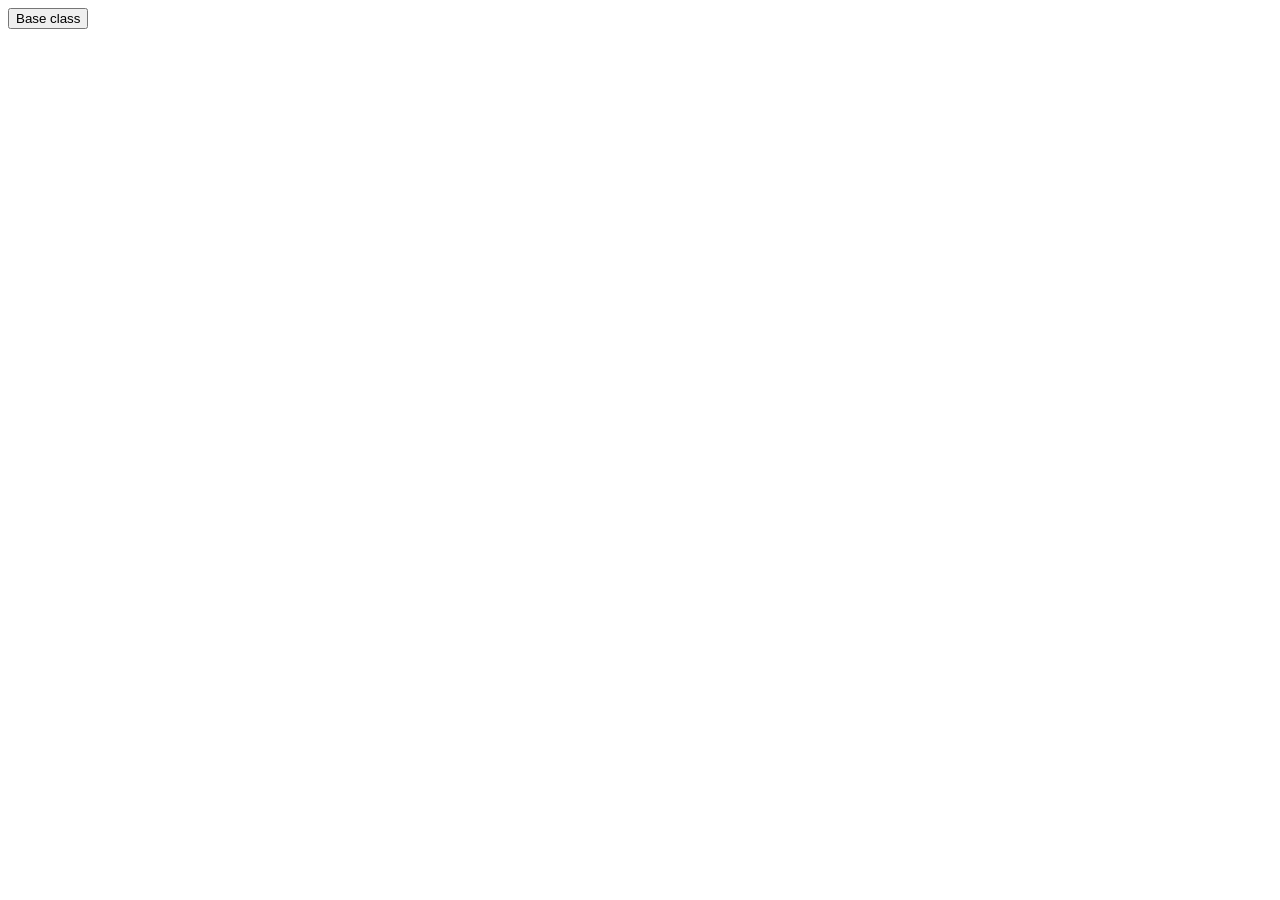
==== viola-devk-client/src/main/java/com/github/lofidewanto/viodevk/public/index.html @ ff72304f "Initial commit" ====
<!doctype html>
<html>

<head>
    <meta charset="UTF-8">
    <meta name="viewport" content="width=device-width, initial-scale=1.0,
		user-scalable=yes, minimum-scale=1.0, maximum-scale=5.0">
    <meta http-equiv="X-UA-Compatible" content="IE=edge">
    <meta http-equiv="content-type" content="text/html; charset=UTF-8">
    <meta charset="utf-8">
    <title>Demo GWT Webapp</title>

    <!--                                           -->
    <!-- This script loads your compiled module.   -->
    <!-- If you add any GWT meta tags, they must   -->
    <!-- be added before this line.                -->
    <!--                                           -->
    <script src="app.nocache.js" async=""></script>
    <script src="https://cdn.jsdelivr.net/npm/bootstrap@5.3.3/dist/js/bootstrap.bundle.min.js"
        integrity="sha384-YvpcrYf0tY3lHB60NNkmXc5s9fDVZLESaAA55NDzOxhy9GkcIdslK1eN7N6jIeHz"
        crossorigin="anonymous"></script>
</head>

<!--                                           -->
<!-- The body can have arbitrary html, or      -->
<!-- you can leave the body empty if you want  -->
<!-- to create a completely dynamic UI.        -->
<!--                                           -->

<body>
    <!-- OPTIONAL: include this if you want history support -->
    <iframe src="javascript:''" id="__gwt_historyFrame" tabIndex='-1'
        style="position: absolute; width: 0; height: 0; border: 0"></iframe>

    <!-- RECOMMENDED if your web app will not function without JavaScript enabled -->
    <noscript>
        <div
            style="width: 22em; position: absolute; left: 50%; margin-left: -11em; color: red; background-color: white; border: 1px solid red; padding: 4px; font-family: sans-serif">
            Your web browser must have JavaScript enabled in order for this
            application to display correctly.
        </div>
    </noscript>

    <button type="button" class="btn" id="helloButton">Base class</button>

</body>

</html>
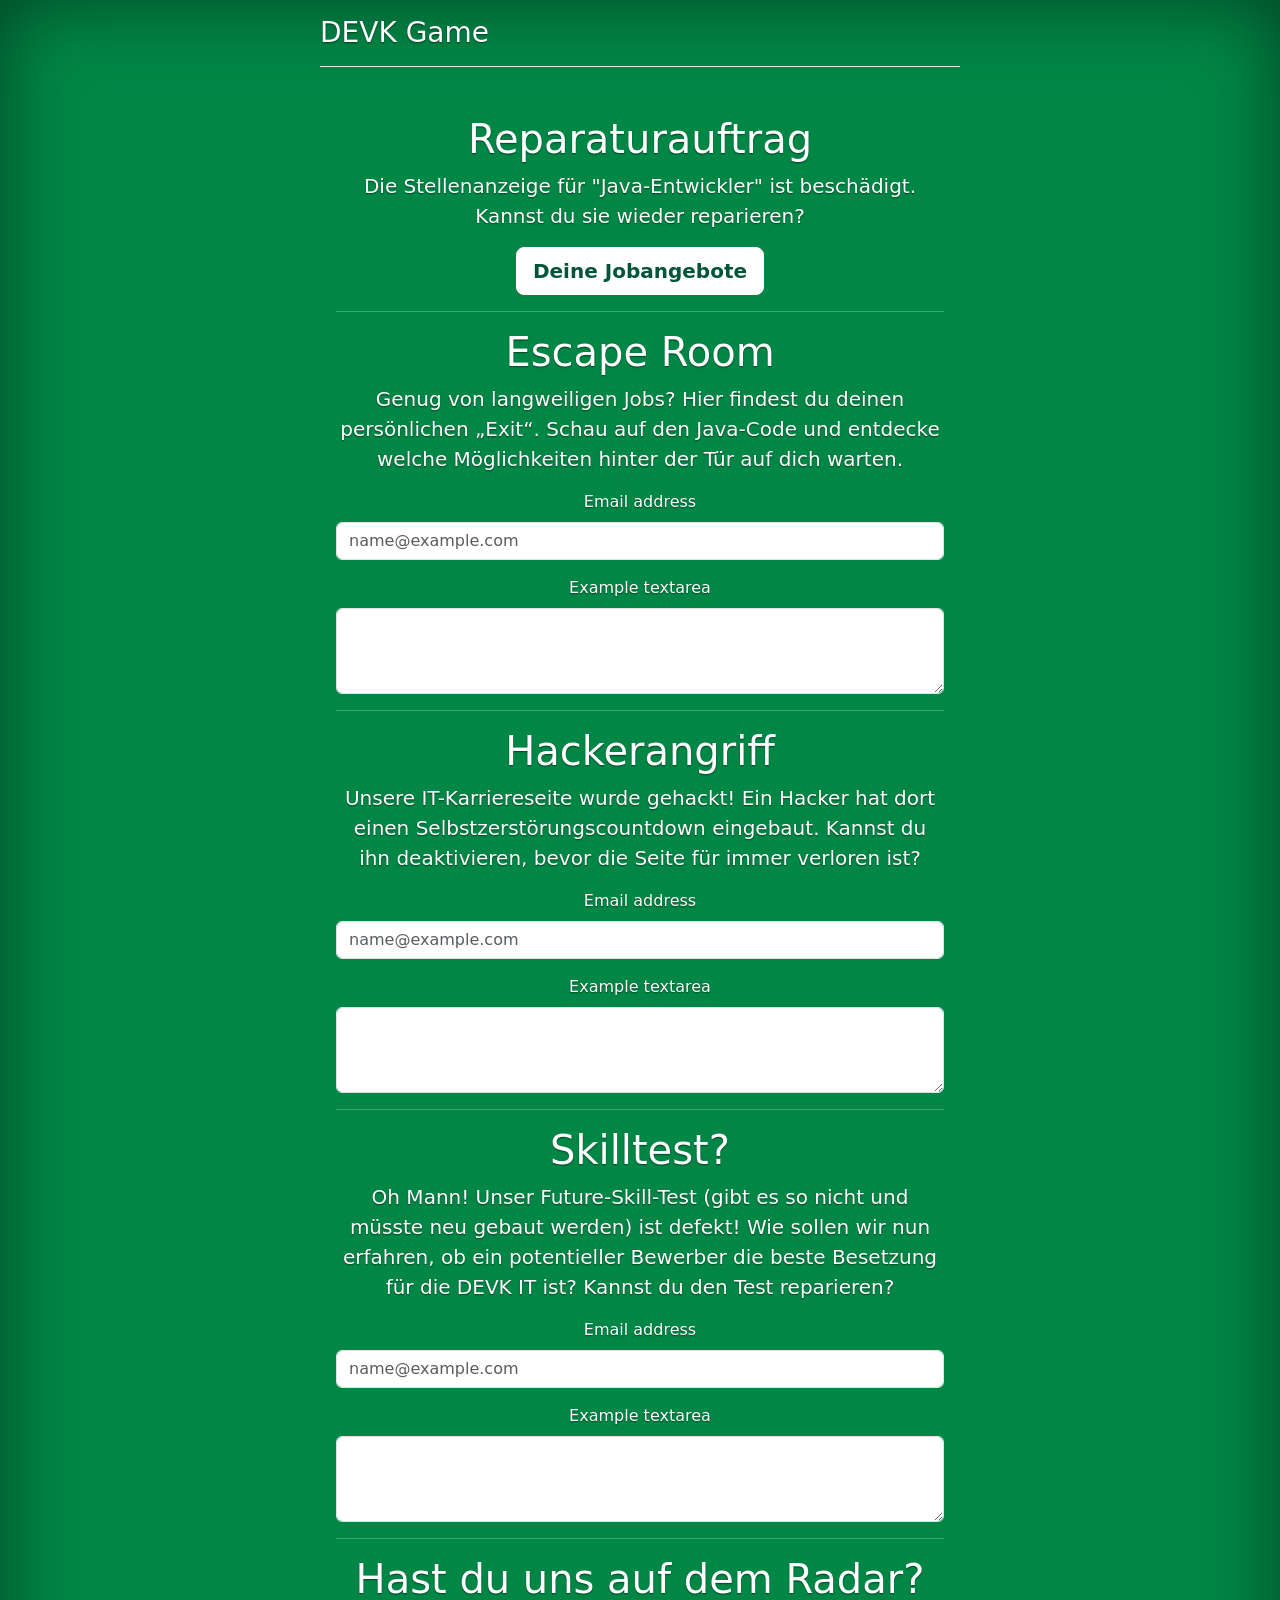
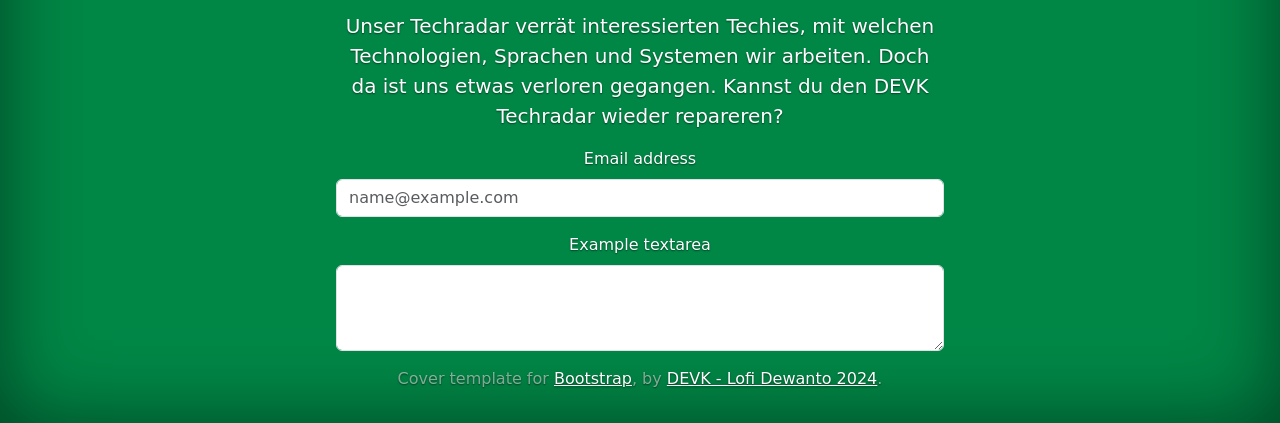
==== commit 461552b7: "update some stuffs" ====
--- a/viola-devk-client/src/main/java/com/github/lofidewanto/viodevk/public/index.html
+++ b/viola-devk-client/src/main/java/com/github/lofidewanto/viodevk/public/index.html
@@ -1,5 +1,5 @@
 <!doctype html>
-<html>
+<html lang="en" class="h-1000" data-bs-theme="auto">
 
 <head>
     <meta charset="UTF-8">
@@ -8,41 +8,189 @@
     <meta http-equiv="X-UA-Compatible" content="IE=edge">
     <meta http-equiv="content-type" content="text/html; charset=UTF-8">
     <meta charset="utf-8">
-    <title>Demo GWT Webapp</title>
 
-    <!--                                           -->
-    <!-- This script loads your compiled module.   -->
-    <!-- If you add any GWT meta tags, they must   -->
-    <!-- be added before this line.                -->
-    <!--                                           -->
+    <title>DEVK Game</title>
+
+    <link href="https://cdn.jsdelivr.net/npm/bootstrap@5.3.3/dist/css/bootstrap.min.css" rel="stylesheet"
+        integrity="sha384-QWTKZyjpPEjISv5WaRU9OFeRpok6YctnYmDr5pNlyT2bRjXh0JMhjY6hW+ALEwIH" crossorigin="anonymous">
+
+    <style>
+        .bd-placeholder-img {
+            font-size: 1.125rem;
+            text-anchor: middle;
+            -webkit-user-select: none;
+            -moz-user-select: none;
+            user-select: none;
+        }
+
+        @media (min-width: 768px) {
+            .bd-placeholder-img-lg {
+                font-size: 3.5rem;
+            }
+        }
+
+        .b-example-divider {
+            width: 100%;
+            height: 3rem;
+            background-color: rgba(0, 0, 0, .1);
+            border: solid rgba(0, 0, 0, .15);
+            border-width: 1px 0;
+            box-shadow: inset 0 .5em 1.5em rgba(0, 0, 0, .1), inset 0 .125em .5em rgba(0, 0, 0, .15);
+        }
+
+        .b-example-vr {
+            flex-shrink: 0;
+            width: 1.5rem;
+            height: 100vh;
+        }
+
+        .bi {
+            vertical-align: -.125em;
+            fill: currentColor;
+        }
+
+        .nav-scroller {
+            position: relative;
+            z-index: 2;
+            height: 2.75rem;
+            overflow-y: hidden;
+        }
+
+        .nav-scroller .nav {
+            display: flex;
+            flex-wrap: nowrap;
+            padding-bottom: 1rem;
+            margin-top: -1px;
+            overflow-x: auto;
+            text-align: center;
+            white-space: nowrap;
+            -webkit-overflow-scrolling: touch;
+        }
+
+        .bd-mode-toggle {
+            z-index: 1500;
+        }
+
+        .bd-mode-toggle .dropdown-menu .active .bi {
+            display: block !important;
+        }
+
+        .text-bg-dark {
+            color: #fff !important;
+            background-color: RGBA(0, 135, 70) !important;
+        }
+    </style>
+
+    <link href="cover.css" rel="stylesheet">
+</head>
+
+<body class="d-flex h-100 text-center text-bg-dark">
     <script src="app.nocache.js" async=""></script>
+
     <script src="https://cdn.jsdelivr.net/npm/bootstrap@5.3.3/dist/js/bootstrap.bundle.min.js"
         integrity="sha384-YvpcrYf0tY3lHB60NNkmXc5s9fDVZLESaAA55NDzOxhy9GkcIdslK1eN7N6jIeHz"
         crossorigin="anonymous"></script>
-</head>
 
-<!--                                           -->
-<!-- The body can have arbitrary html, or      -->
-<!-- you can leave the body empty if you want  -->
-<!-- to create a completely dynamic UI.        -->
-<!--                                           -->
+    <!-- Start Container Bootstrap -->
+    <div class="cover-container d-flex w-100 h-100 p-3 mx-auto flex-column">
+        <!-- Header -->
+        <header class="d-flex align-items-center pb-3 mb-5 border-bottom">
+            <div>
+                <h3 class="float-md-start mb-0">DEVK Game</h3>
+            </div>
+        </header>
 
-<body>
-    <!-- OPTIONAL: include this if you want history support -->
-    <iframe src="javascript:''" id="__gwt_historyFrame" tabIndex='-1'
-        style="position: absolute; width: 0; height: 0; border: 0"></iframe>
+        <main class="px-3">
+            <h1>Reparaturauftrag</h1>
+            <p class="lead">Die Stellenanzeige für "Java-Entwickler" ist beschädigt. Kannst du sie wieder reparieren?
+            </p>
+            <p class="lead">
+                <button type="button" class="btn btn-lg btn-light fw-bold border-white bg-white" id="helloButton">
+                    Deine Jobangebote</button>
+            </p>
 
-    <!-- RECOMMENDED if your web app will not function without JavaScript enabled -->
-    <noscript>
-        <div
-            style="width: 22em; position: absolute; left: 50%; margin-left: -11em; color: red; background-color: white; border: 1px solid red; padding: 4px; font-family: sans-serif">
-            Your web browser must have JavaScript enabled in order for this
-            application to display correctly.
-        </div>
-    </noscript>
+            <hr class="featurette-divider">
 
-    <button type="button" class="btn" id="helloButton">Base class</button>
+            <h1>Escape Room</h1>
+            <p class="lead">Genug von langweiligen Jobs? Hier findest du deinen persönlichen „Exit“.
+                Schau auf den Java-Code und entdecke welche Möglichkeiten hinter der Tür auf dich warten.</p>
+            <p class="lead">
+            <div class="mb-3">
+                <label for="exampleFormControlInput1" class="form-label">Email address</label>
+                <input type="email" class="form-control" id="exampleFormControlInput1" placeholder="name@example.com">
+            </div>
+            </p>
+            <p class="lead">
+            <div class="mb-3">
+                <label for="exampleFormControlTextarea1" class="form-label">Example textarea</label>
+                <textarea class="form-control" id="exampleFormControlTextarea1" rows="3"></textarea>
+            </div>
+            </p>
 
+            <hr class="featurette-divider">
+
+            <h1>Hackerangriff</h1>
+            <p class="lead">Unsere IT-Karriereseite wurde gehackt! Ein Hacker hat dort einen Selbstzerstörungscountdown
+                eingebaut.
+                Kannst du ihn deaktivieren, bevor die Seite für immer verloren ist?</p>
+            <p class="lead">
+            <div class="mb-3">
+                <label for="exampleFormControlInput1" class="form-label">Email address</label>
+                <input type="email" class="form-control" id="exampleFormControlInput1" placeholder="name@example.com">
+            </div>
+            </p>
+            <p class="lead">
+            <div class="mb-3">
+                <label for="exampleFormControlTextarea1" class="form-label">Example textarea</label>
+                <textarea class="form-control" id="exampleFormControlTextarea1" rows="3"></textarea>
+            </div>
+            </p>
+
+            <hr class="featurette-divider">
+
+            <h1>Skilltest?</h1>
+            <p class="lead">Oh Mann! Unser Future-Skill-Test (gibt es so nicht und müsste neu gebaut werden) ist defekt!
+                Wie sollen wir nun erfahren, ob ein potentieller Bewerber die beste Besetzung für die DEVK IT ist?
+                Kannst du den Test reparieren?</p>
+            <p class="lead">
+            <div class="mb-3">
+                <label for="exampleFormControlInput1" class="form-label">Email address</label>
+                <input type="email" class="form-control" id="exampleFormControlInput1" placeholder="name@example.com">
+            </div>
+            </p>
+            <p class="lead">
+            <div class="mb-3">
+                <label for="exampleFormControlTextarea1" class="form-label">Example textarea</label>
+                <textarea class="form-control" id="exampleFormControlTextarea1" rows="3"></textarea>
+            </div>
+            </p>
+
+            <hr class="featurette-divider">
+
+            <h1>Hast du uns auf dem Radar?</h1>
+            <p class="lead">Unser Techradar verrät interessierten Techies, mit welchen Technologien, Sprachen und
+                Systemen wir arbeiten. Doch da ist uns etwas verloren gegangen.
+                Kannst du den DEVK Techradar wieder repareren?</p>
+            <p class="lead">
+            <div class="mb-3">
+                <label for="exampleFormControlInput1" class="form-label">Email address</label>
+                <input type="email" class="form-control" id="exampleFormControlInput1" placeholder="name@example.com">
+            </div>
+            </p>
+            <p class="lead">
+            <div class="mb-3">
+                <label for="exampleFormControlTextarea1" class="form-label">Example textarea</label>
+                <textarea class="form-control" id="exampleFormControlTextarea1" rows="3"></textarea>
+            </div>
+            </p>
+        </main>
+
+        <!-- Footer -->
+        <footer class="mt-auto text-white-50">
+            <p>Cover template for <a href="https://getbootstrap.com/" class="text-white">Bootstrap</a>, by <a
+                    href="https://twitter.com/mdo" class="text-white">DEVK - Lofi Dewanto 2024</a>.</p>
+        </footer>
+    </div>
 </body>
 
 </html>
--- a/viola-devk-client/src/main/java/com/github/lofidewanto/viodevk/public/cover.css
+++ b/viola-devk-client/src/main/java/com/github/lofidewanto/viodevk/public/cover.css
@@ -0,0 +1,52 @@
+/*
+ * Globals
+ */
+
+/* Custom default button */
+.btn-light,
+.btn-light:hover,
+.btn-light:focus {
+  color: rgb(0, 84, 55);
+  text-shadow: none;
+  /* Prevent inheritance from `body` */
+}
+
+/*
+ * Base structure
+ */
+
+body {
+  text-shadow: 0 .05rem .1rem rgba(0, 0, 0, .5);
+  box-shadow: inset 0 0 5rem rgba(0, 0, 0, .5);
+}
+
+.cover-container {
+  max-width: 42em;
+}
+
+/*
+ * Header
+ */
+
+.nav-masthead .nav-link {
+  color: rgba(255, 255, 255, .5);
+  border-bottom: .25rem solid transparent;
+}
+
+.nav-masthead .nav-link:hover,
+.nav-masthead .nav-link:focus {
+  border-bottom-color: rgba(255, 255, 255, .25);
+}
+
+.nav-masthead .nav-link+.nav-link {
+  margin-left: 1rem;
+}
+
+.nav-masthead .active {
+  color: #fff;
+  border-bottom-color: #fff;
+}
+
+.devk-color {
+  color: rgb(0, 135, 70);
+}
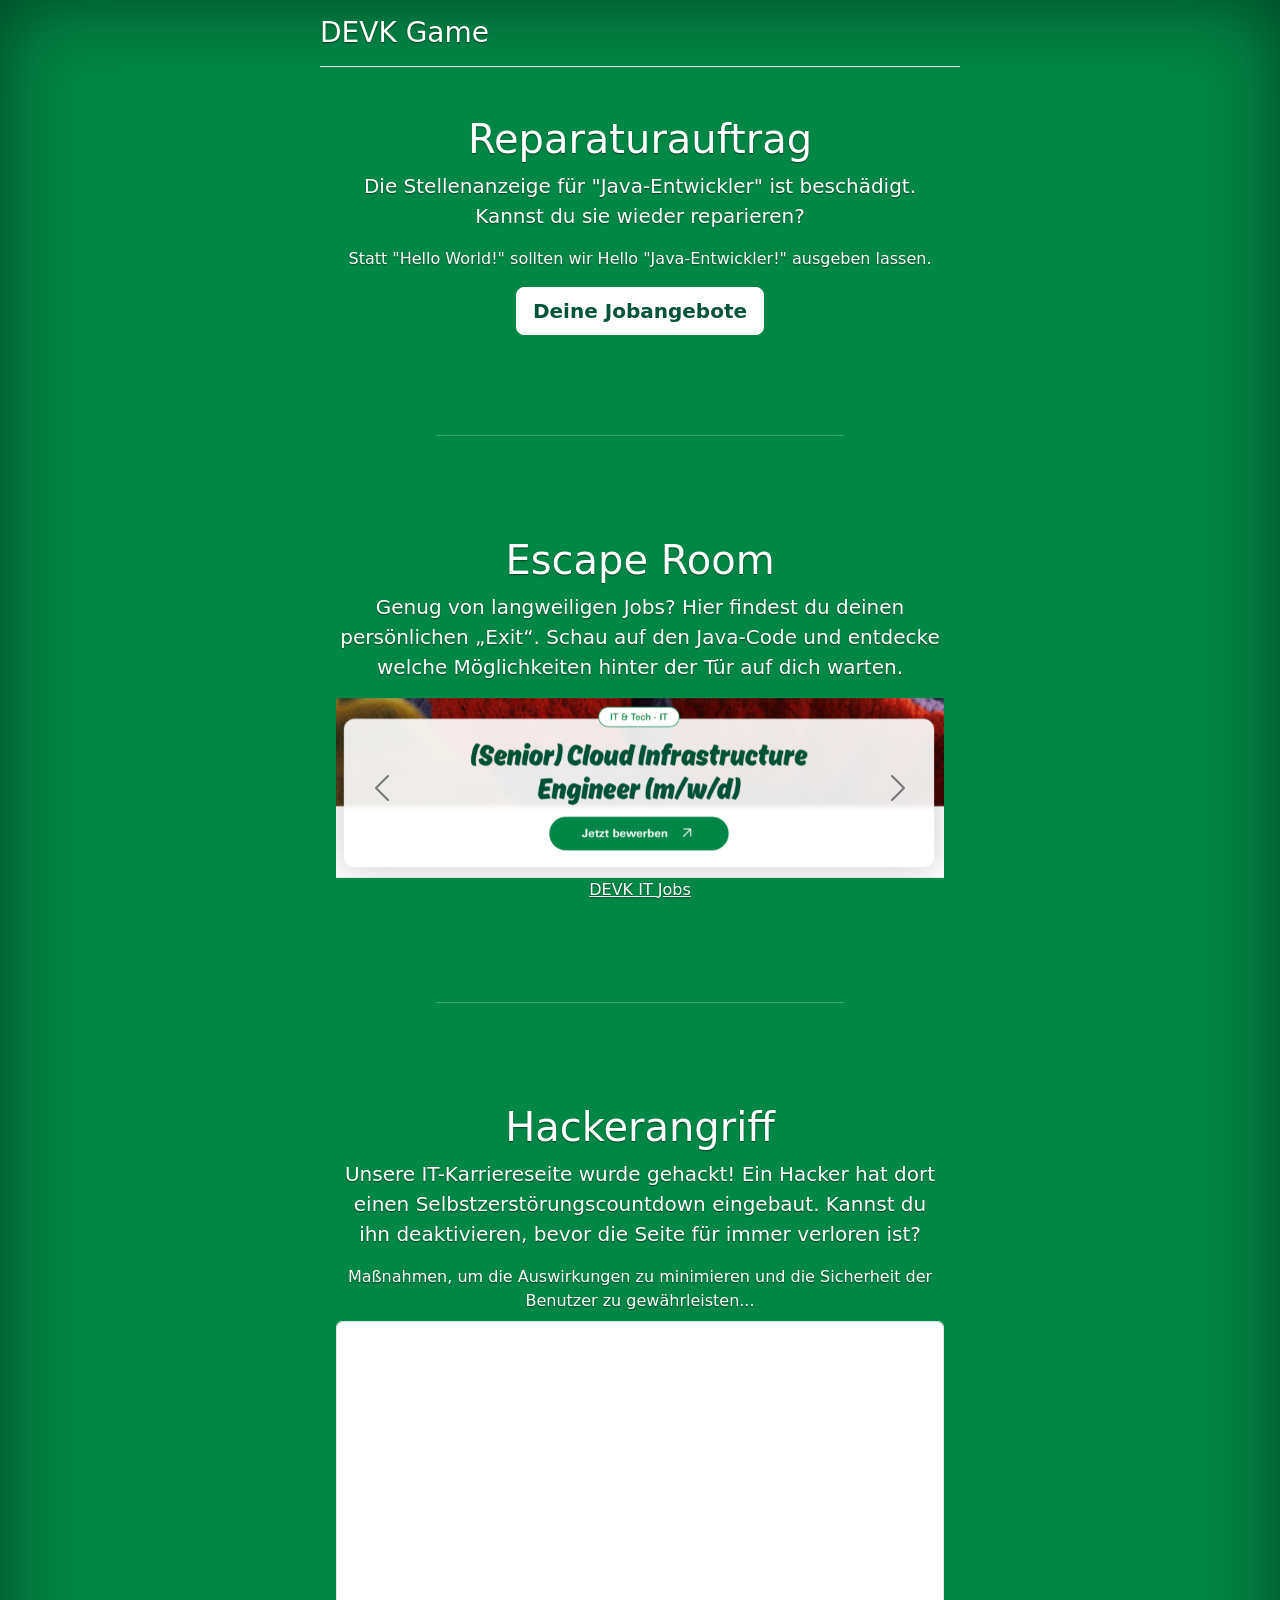
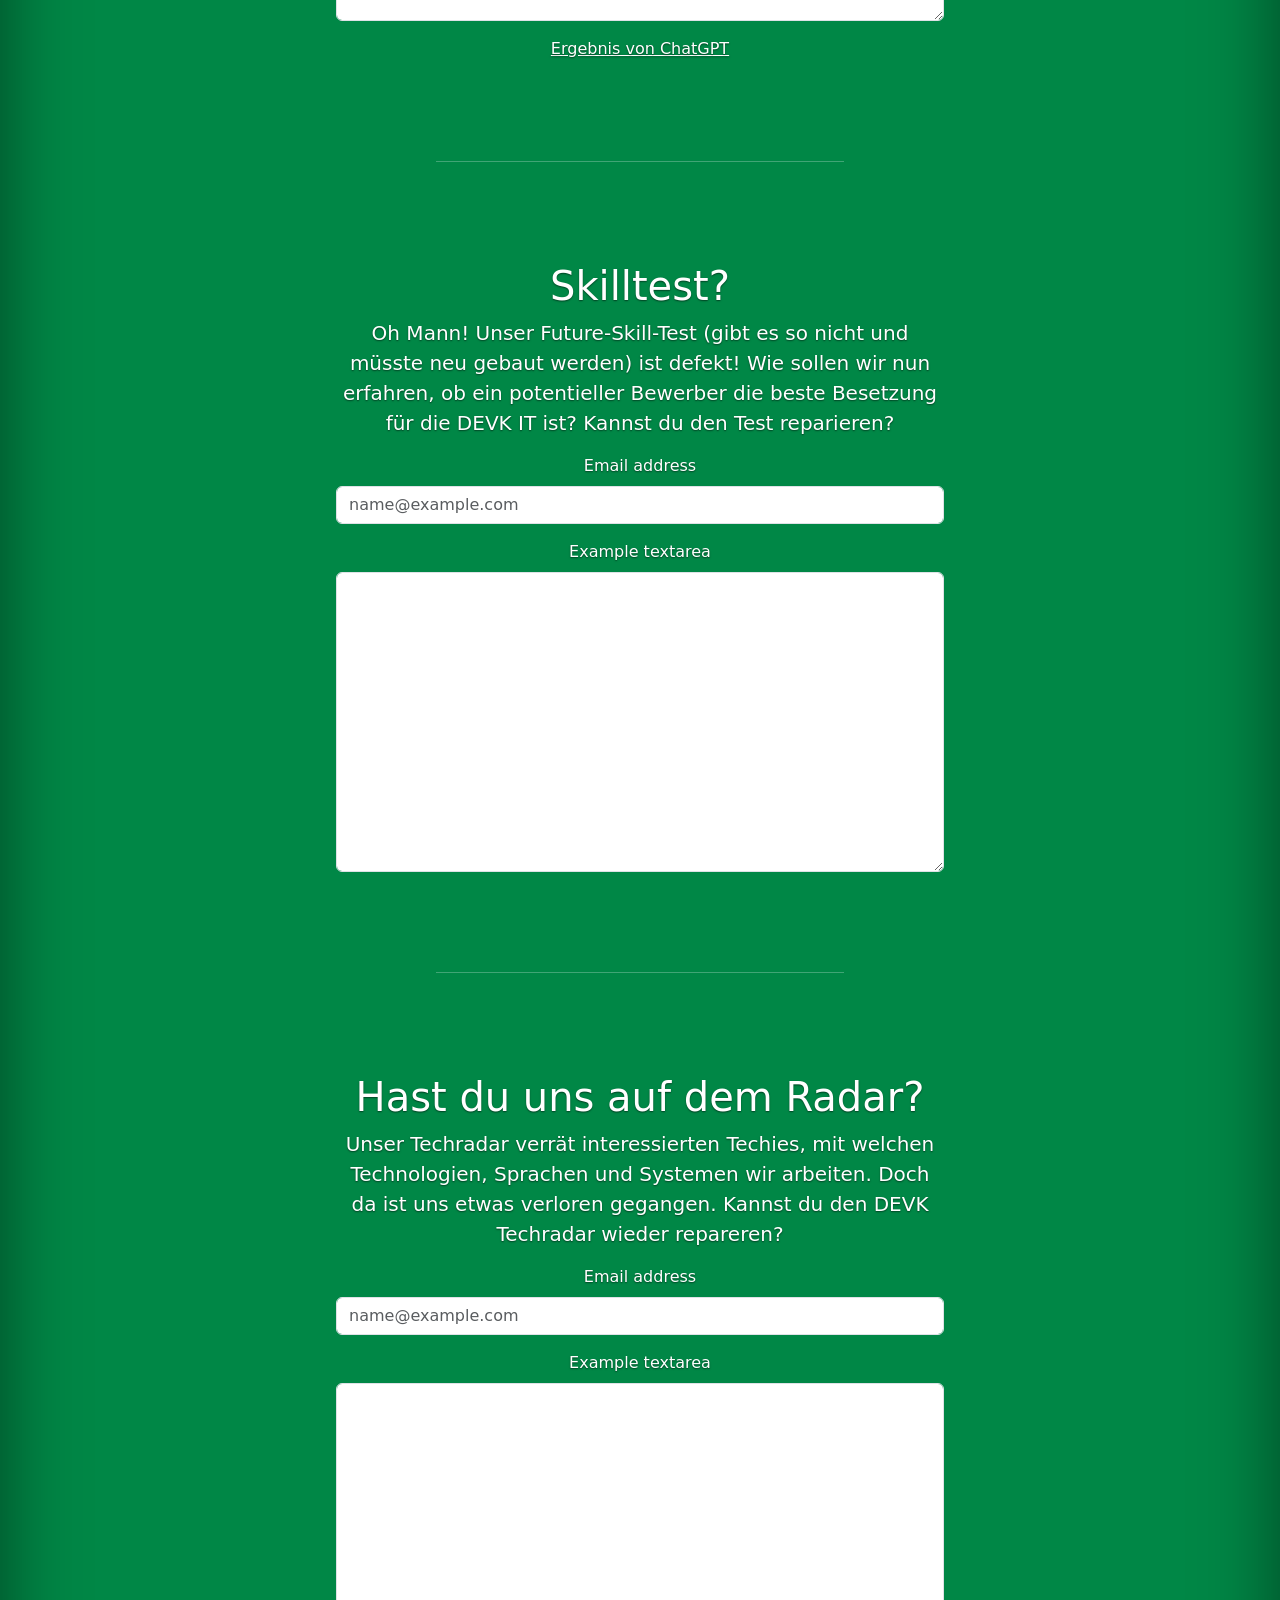
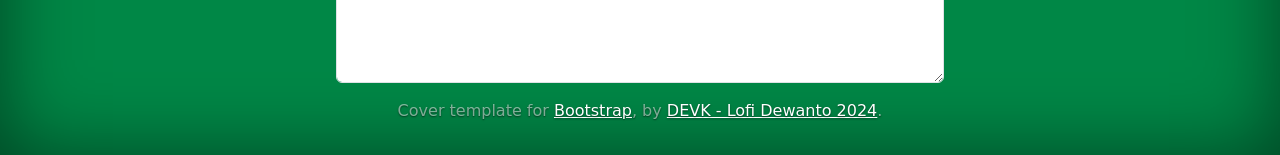
==== commit cf079e8e: "update apps" ====
--- a/viola-devk-client/src/main/java/com/github/lofidewanto/viodevk/public/index.html
+++ b/viola-devk-client/src/main/java/com/github/lofidewanto/viodevk/public/index.html
@@ -1,18 +1,18 @@
 <!doctype html>
-<html lang="en" class="h-1000" data-bs-theme="auto">
+<html class="h-1000" data-bs-theme="auto" lang="en">
 
 <head>
     <meta charset="UTF-8">
-    <meta name="viewport" content="width=device-width, initial-scale=1.0,
-		user-scalable=yes, minimum-scale=1.0, maximum-scale=5.0">
-    <meta http-equiv="X-UA-Compatible" content="IE=edge">
-    <meta http-equiv="content-type" content="text/html; charset=UTF-8">
+    <meta content="width=device-width, initial-scale=1.0,
+		user-scalable=yes, minimum-scale=1.0, maximum-scale=5.0" name="viewport">
+    <meta content="IE=edge" http-equiv="X-UA-Compatible">
+    <meta content="text/html; charset=UTF-8" http-equiv="content-type">
     <meta charset="utf-8">
 
     <title>DEVK Game</title>
 
-    <link href="https://cdn.jsdelivr.net/npm/bootstrap@5.3.3/dist/css/bootstrap.min.css" rel="stylesheet"
-        integrity="sha384-QWTKZyjpPEjISv5WaRU9OFeRpok6YctnYmDr5pNlyT2bRjXh0JMhjY6hW+ALEwIH" crossorigin="anonymous">
+    <link crossorigin="anonymous" href="https://cdn.jsdelivr.net/npm/bootstrap@5.3.3/dist/css/bootstrap.min.css"
+        integrity="sha384-QWTKZyjpPEjISv5WaRU9OFeRpok6YctnYmDr5pNlyT2bRjXh0JMhjY6hW+ALEwIH" rel="stylesheet">
 
     <style>
         .bd-placeholder-img {
@@ -79,17 +79,28 @@
             color: #fff !important;
             background-color: RGBA(0, 135, 70) !important;
         }
+
+        hr {
+            margin: 100px;
+            color: inherit;
+            border: 0;
+            border-top: var(--bs-border-width) solid;
+            opacity: .25;
+        }
+
+        textarea.form-control {
+            height: 300px;
+        }
     </style>
 
     <link href="cover.css" rel="stylesheet">
 </head>
 
 <body class="d-flex h-100 text-center text-bg-dark">
-    <script src="app.nocache.js" async=""></script>
-
-    <script src="https://cdn.jsdelivr.net/npm/bootstrap@5.3.3/dist/js/bootstrap.bundle.min.js"
-        integrity="sha384-YvpcrYf0tY3lHB60NNkmXc5s9fDVZLESaAA55NDzOxhy9GkcIdslK1eN7N6jIeHz"
-        crossorigin="anonymous"></script>
+    <script async="" src="app.nocache.js"></script>
+
+    <script crossorigin="anonymous" integrity="sha384-YvpcrYf0tY3lHB60NNkmXc5s9fDVZLESaAA55NDzOxhy9GkcIdslK1eN7N6jIeHz"
+        src="https://cdn.jsdelivr.net/npm/bootstrap@5.3.3/dist/js/bootstrap.bundle.min.js"></script>
 
     <!-- Start Container Bootstrap -->
     <div class="cover-container d-flex w-100 h-100 p-3 mx-auto flex-column">
@@ -104,9 +115,11 @@
             <h1>Reparaturauftrag</h1>
             <p class="lead">Die Stellenanzeige für "Java-Entwickler" ist beschädigt. Kannst du sie wieder reparieren?
             </p>
-            <p class="lead">
-                <button type="button" class="btn btn-lg btn-light fw-bold border-white bg-white" id="helloButton">
-                    Deine Jobangebote</button>
+            <p>Statt "Hello World!" sollten wir Hello "Java-Entwickler!" ausgeben lassen.</p>
+            <p class="lead">
+                <button class="btn btn-lg btn-light fw-bold border-white bg-white" id="helloButton" type="button">
+                    Deine Jobangebote
+                </button>
             </p>
 
             <hr class="featurette-divider">
@@ -115,16 +128,42 @@
             <p class="lead">Genug von langweiligen Jobs? Hier findest du deinen persönlichen „Exit“.
                 Schau auf den Java-Code und entdecke welche Möglichkeiten hinter der Tür auf dich warten.</p>
             <p class="lead">
-            <div class="mb-3">
-                <label for="exampleFormControlInput1" class="form-label">Email address</label>
-                <input type="email" class="form-control" id="exampleFormControlInput1" placeholder="name@example.com">
-            </div>
-            </p>
-            <p class="lead">
-            <div class="mb-3">
-                <label for="exampleFormControlTextarea1" class="form-label">Example textarea</label>
-                <textarea class="form-control" id="exampleFormControlTextarea1" rows="3"></textarea>
-            </div>
+            <div class="carousel slide" data-bs-theme="dark" id="carouselExample">
+                <div class="carousel-inner">
+                    <div class="carousel-item active">
+                        <img alt="Stelle DEVK" class="d-block w-100" src="stelle1-devk.png">
+                    </div>
+                    <div class="carousel-item">
+                        <img alt="Stelle DEVK" class="d-block w-100" src="stelle2-devk.png">
+                    </div>
+                    <div class="carousel-item">
+                        <img alt="Stelle DEVK" class="d-block w-100" src="stelle3-devk.png">
+                    </div>
+                    <div class="carousel-item">
+                        <img alt="Stelle DEVK" class="d-block w-100" src="stelle4-devk.png">
+                    </div>
+                    <div class="carousel-item">
+                        <img alt="Stelle DEVK" class="d-block w-100" src="stelle5-devk.png">
+                    </div>
+                    <div class="carousel-item">
+                        <img alt="Stelle DEVK" class="d-block w-100" src="stelle6-devk.png">
+                    </div>
+                    <div class="carousel-item">
+                        <img alt="Stelle DEVK" class="d-block w-100" src="stelle7-devk.png">
+                    </div>
+                </div>
+                <button class="carousel-control-prev" data-bs-slide="prev" data-bs-target="#carouselExample"
+                    type="button">
+                    <span aria-hidden="true" class="carousel-control-prev-icon"></span>
+                    <span class="visually-hidden">Previous</span>
+                </button>
+                <button class="carousel-control-next" data-bs-slide="next" data-bs-target="#carouselExample"
+                    type="button">
+                    <span aria-hidden="true" class="carousel-control-next-icon"></span>
+                    <span class="visually-hidden">Next</span>
+                </button>
+            </div>
+            <p><a class="text-white" href="https://bit.ly/devk-it" target="_blank">DEVK IT Jobs</a></p>
             </p>
 
             <hr class="featurette-divider">
@@ -135,15 +174,11 @@
                 Kannst du ihn deaktivieren, bevor die Seite für immer verloren ist?</p>
             <p class="lead">
             <div class="mb-3">
-                <label for="exampleFormControlInput1" class="form-label">Email address</label>
-                <input type="email" class="form-control" id="exampleFormControlInput1" placeholder="name@example.com">
-            </div>
-            </p>
-            <p class="lead">
-            <div class="mb-3">
-                <label for="exampleFormControlTextarea1" class="form-label">Example textarea</label>
-                <textarea class="form-control" id="exampleFormControlTextarea1" rows="3"></textarea>
-            </div>
+                <label class="form-label" for="stepsTextArea">Maßnahmen, um die Auswirkungen zu minimieren
+                    und die Sicherheit der Benutzer zu gewährleisten...</label>
+                <textarea class="form-control" id="stepsTextArea" rows="3"></textarea>
+            </div>
+            <p><a class="text-white" href="https://bit.ly/devk-it-game-sec" target="_blank">Ergebnis von ChatGPT</a></p>
             </p>
 
             <hr class="featurette-divider">
@@ -154,13 +189,13 @@
                 Kannst du den Test reparieren?</p>
             <p class="lead">
             <div class="mb-3">
-                <label for="exampleFormControlInput1" class="form-label">Email address</label>
-                <input type="email" class="form-control" id="exampleFormControlInput1" placeholder="name@example.com">
-            </div>
-            </p>
-            <p class="lead">
-            <div class="mb-3">
-                <label for="exampleFormControlTextarea1" class="form-label">Example textarea</label>
+                <label class="form-label" for="exampleFormControlInput1">Email address</label>
+                <input class="form-control" id="exampleFormControlInput1" placeholder="name@example.com" type="email">
+            </div>
+            </p>
+            <p class="lead">
+            <div class="mb-3">
+                <label class="form-label" for="exampleFormControlTextarea1">Example textarea</label>
                 <textarea class="form-control" id="exampleFormControlTextarea1" rows="3"></textarea>
             </div>
             </p>
@@ -173,13 +208,13 @@
                 Kannst du den DEVK Techradar wieder repareren?</p>
             <p class="lead">
             <div class="mb-3">
-                <label for="exampleFormControlInput1" class="form-label">Email address</label>
-                <input type="email" class="form-control" id="exampleFormControlInput1" placeholder="name@example.com">
-            </div>
-            </p>
-            <p class="lead">
-            <div class="mb-3">
-                <label for="exampleFormControlTextarea1" class="form-label">Example textarea</label>
+                <label class="form-label" for="exampleFormControlInput1">Email address</label>
+                <input class="form-control" id="exampleFormControlInput1" placeholder="name@example.com" type="email">
+            </div>
+            </p>
+            <p class="lead">
+            <div class="mb-3">
+                <label class="form-label" for="exampleFormControlTextarea1">Example textarea</label>
                 <textarea class="form-control" id="exampleFormControlTextarea1" rows="3"></textarea>
             </div>
             </p>
@@ -187,8 +222,8 @@
 
         <!-- Footer -->
         <footer class="mt-auto text-white-50">
-            <p>Cover template for <a href="https://getbootstrap.com/" class="text-white">Bootstrap</a>, by <a
-                    href="https://twitter.com/mdo" class="text-white">DEVK - Lofi Dewanto 2024</a>.</p>
+            <p>Cover template for <a class="text-white" href="https://getbootstrap.com/">Bootstrap</a>, by <a
+                    class="text-white" href="https://twitter.com/mdo">DEVK - Lofi Dewanto 2024</a>.</p>
         </footer>
     </div>
 </body>
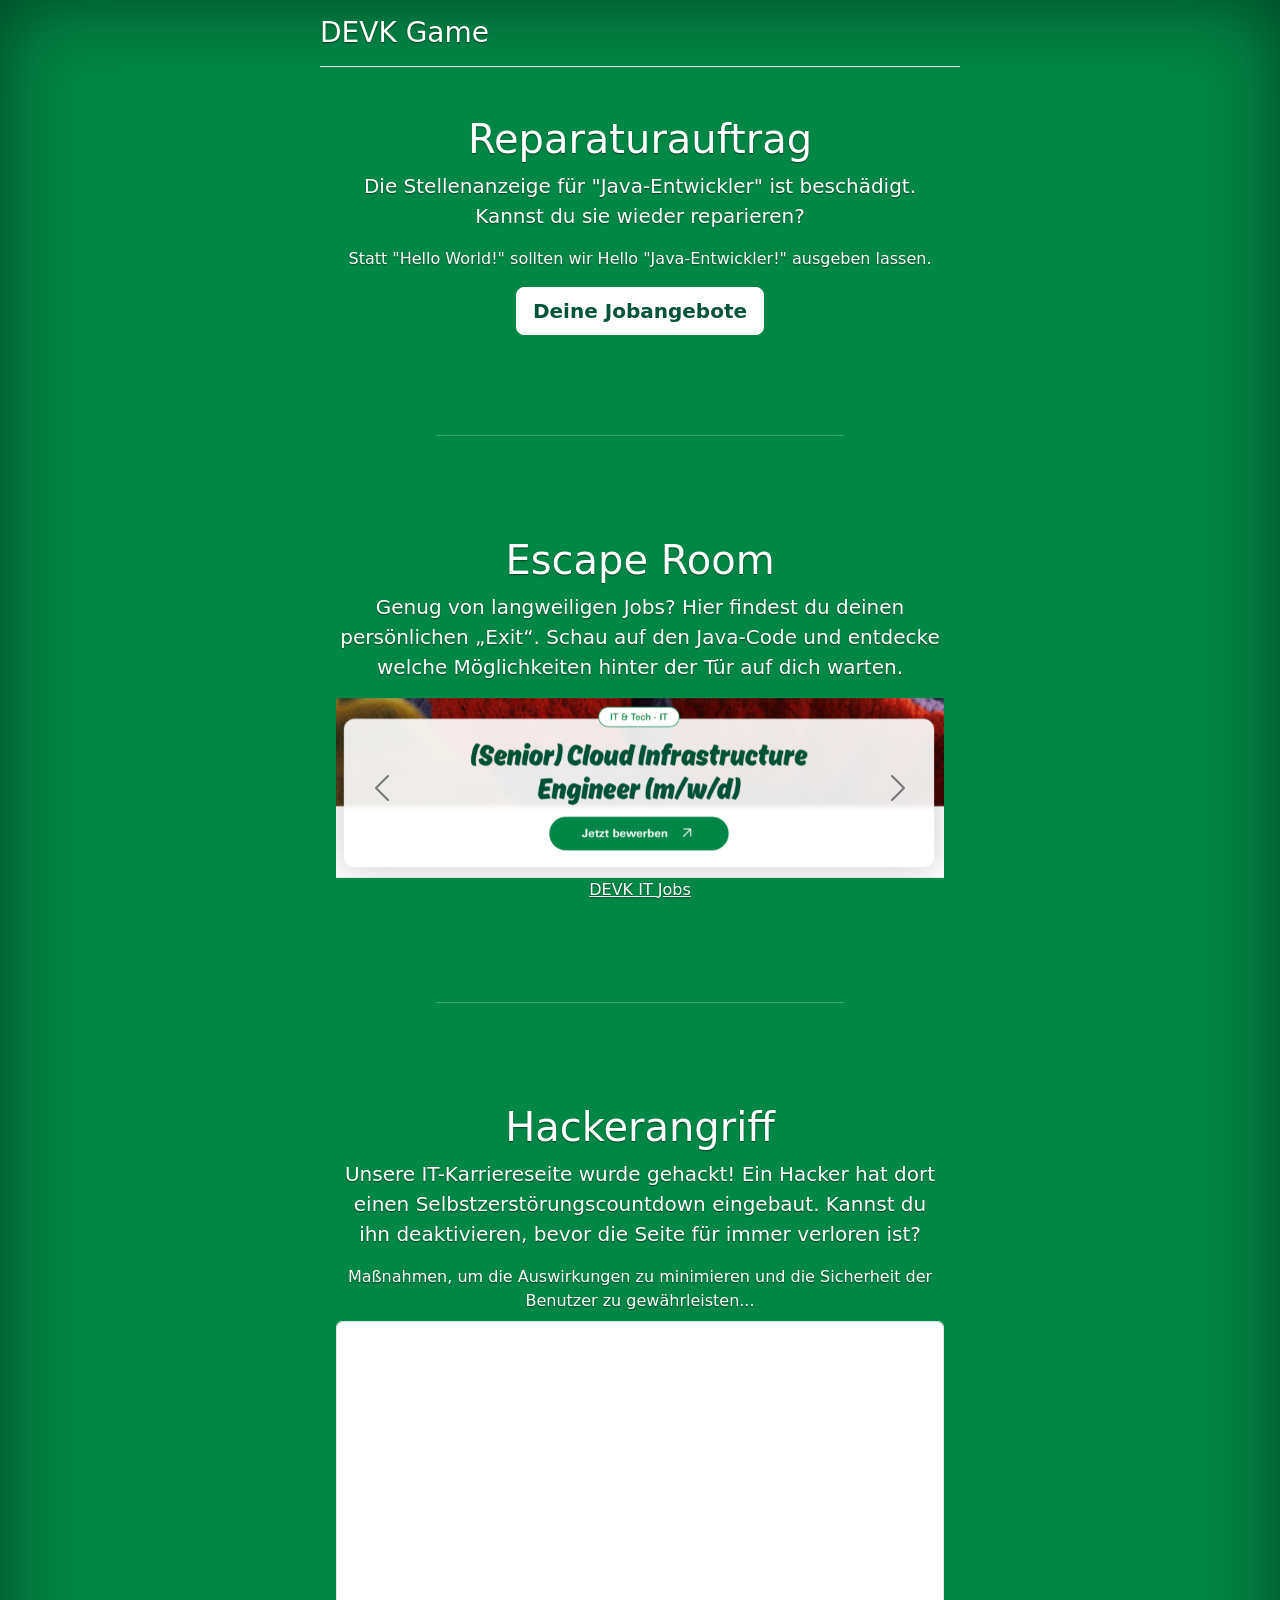
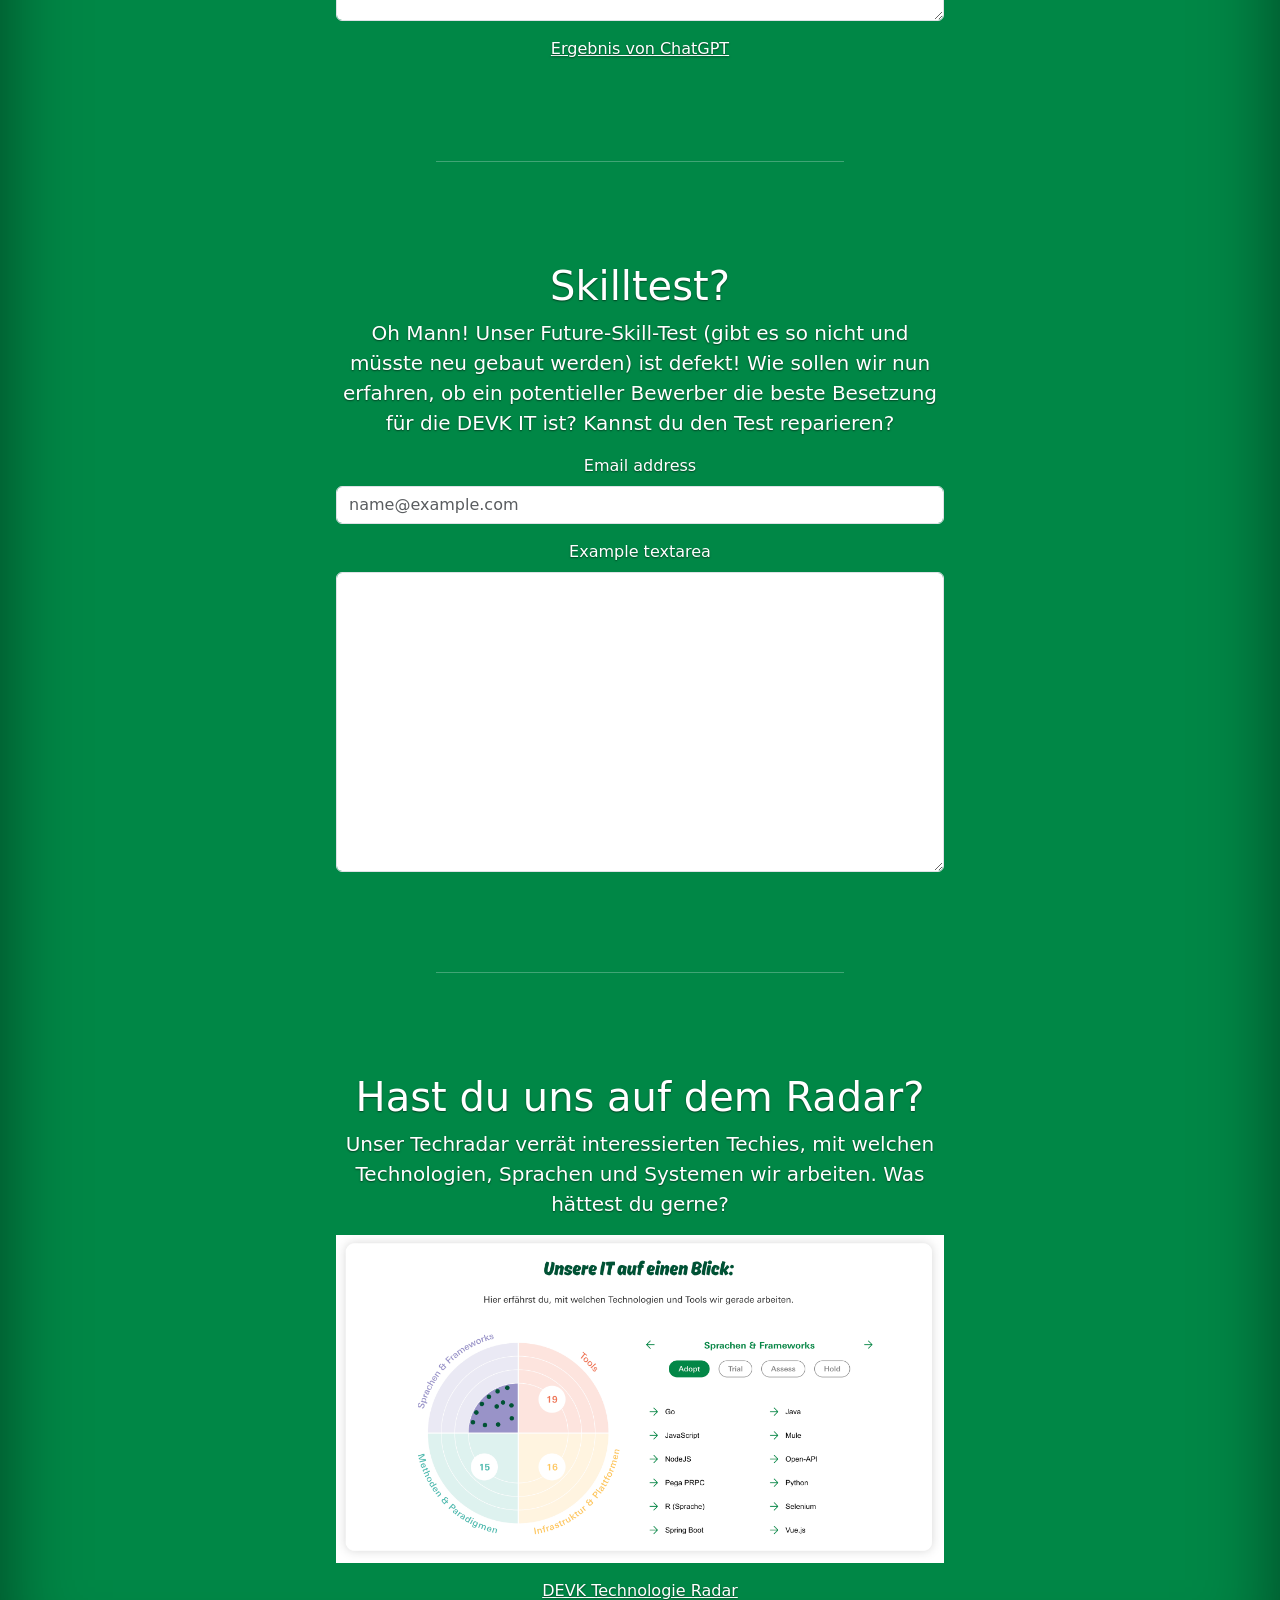
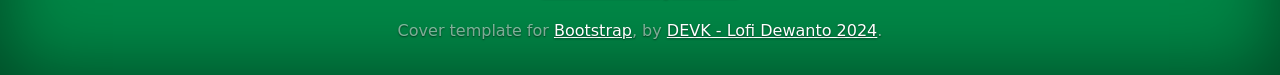
==== commit 180d2c65: "update some stuffs" ====
--- a/viola-devk-client/src/main/java/com/github/lofidewanto/viodevk/public/index.html
+++ b/viola-devk-client/src/main/java/com/github/lofidewanto/viodevk/public/index.html
@@ -131,25 +131,46 @@
             <div class="carousel slide" data-bs-theme="dark" id="carouselExample">
                 <div class="carousel-inner">
                     <div class="carousel-item active">
-                        <img alt="Stelle DEVK" class="d-block w-100" src="stelle1-devk.png">
-                    </div>
-                    <div class="carousel-item">
-                        <img alt="Stelle DEVK" class="d-block w-100" src="stelle2-devk.png">
-                    </div>
-                    <div class="carousel-item">
-                        <img alt="Stelle DEVK" class="d-block w-100" src="stelle3-devk.png">
-                    </div>
-                    <div class="carousel-item">
-                        <img alt="Stelle DEVK" class="d-block w-100" src="stelle4-devk.png">
-                    </div>
-                    <div class="carousel-item">
-                        <img alt="Stelle DEVK" class="d-block w-100" src="stelle5-devk.png">
-                    </div>
-                    <div class="carousel-item">
-                        <img alt="Stelle DEVK" class="d-block w-100" src="stelle6-devk.png">
-                    </div>
-                    <div class="carousel-item">
-                        <img alt="Stelle DEVK" class="d-block w-100" src="stelle7-devk.png">
+                        <a target="_blank"
+                            href="https://jobs.devk.de/job/28579-senior-cloud-infrastructure-engineer-m-w-d/">
+                            <img alt="Stelle DEVK" class="d-block w-100" src="stelle1-devk.png">
+                        </a>
+                    </div>
+                    <div class="carousel-item">
+                        <a target="_blank"
+                            href="https://jobs.devk.de/job/25643-application-solution-architect-m-w-d/">
+                            <img alt="Stelle DEVK" class="d-block w-100" src="stelle2-devk.png">
+                        </a>
+                    </div>
+                    <div class="carousel-item">
+                        <a target="_blank"
+                            href="https://jobs.devk.de/job/28096-dev-ops-automation-engineer-m-w-d/">
+                            <img alt="Stelle DEVK" class="d-block w-100" src="stelle3-devk.png">
+                        </a>
+                    </div>
+                    <div class="carousel-item">
+                        <a target="_blank"
+                            href="https://jobs.devk.de/job/29036-werkstudent-m-w-d-im-bereich-it/">
+                            <img alt="Stelle DEVK" class="d-block w-100" src="stelle4-devk.png">
+                        </a>
+                    </div>
+                    <div class="carousel-item">
+                        <a target="_blank"
+                            href="https://jobs.devk.de/job/25090-cloud-infrastructure-architect-m-w-d/">
+                            <img alt="Stelle DEVK" class="d-block w-100" src="stelle5-devk.png">
+                        </a>
+                    </div>
+                    <div class="carousel-item">
+                        <a target="_blank"
+                            href="https://jobs.devk.de/job/27595-senior-full-stack-entwickler-m-w-d-im-bereich-java/">
+                            <img alt="Stelle DEVK" class="d-block w-100" src="stelle6-devk.png">
+                        </a>
+                    </div>
+                    <div class="carousel-item">
+                        <a target="_blank"
+                            href="https://jobs.devk.de/job/28229-senior-dev-ops-engineer-softwareentwickler-m-w-d/">
+                            <img alt="Stelle DEVK" class="d-block w-100" src="stelle7-devk.png">
+                        </a>
                     </div>
                 </div>
                 <button class="carousel-control-prev" data-bs-slide="prev" data-bs-target="#carouselExample"
@@ -204,20 +225,15 @@
 
             <h1>Hast du uns auf dem Radar?</h1>
             <p class="lead">Unser Techradar verrät interessierten Techies, mit welchen Technologien, Sprachen und
-                Systemen wir arbeiten. Doch da ist uns etwas verloren gegangen.
-                Kannst du den DEVK Techradar wieder repareren?</p>
-            <p class="lead">
-            <div class="mb-3">
-                <label class="form-label" for="exampleFormControlInput1">Email address</label>
-                <input class="form-control" id="exampleFormControlInput1" placeholder="name@example.com" type="email">
-            </div>
-            </p>
-            <p class="lead">
-            <div class="mb-3">
-                <label class="form-label" for="exampleFormControlTextarea1">Example textarea</label>
-                <textarea class="form-control" id="exampleFormControlTextarea1" rows="3"></textarea>
-            </div>
-            </p>
+                Systemen wir arbeiten. Was hättest du gerne?</p>
+            <p class="lead">
+            <div class="mb-3">
+                <a href="https://bit.ly/devk-it" target="_blank">
+                    <img src="tech-radar-devk.png" class="img-fluid" alt="Technologie Radar DEVK">
+                </a>
+            </div>
+            </p>
+            <p><a class="text-white" href="https://bit.ly/devk-it" target="_blank">DEVK Technologie Radar</a></p>
         </main>
 
         <!-- Footer -->
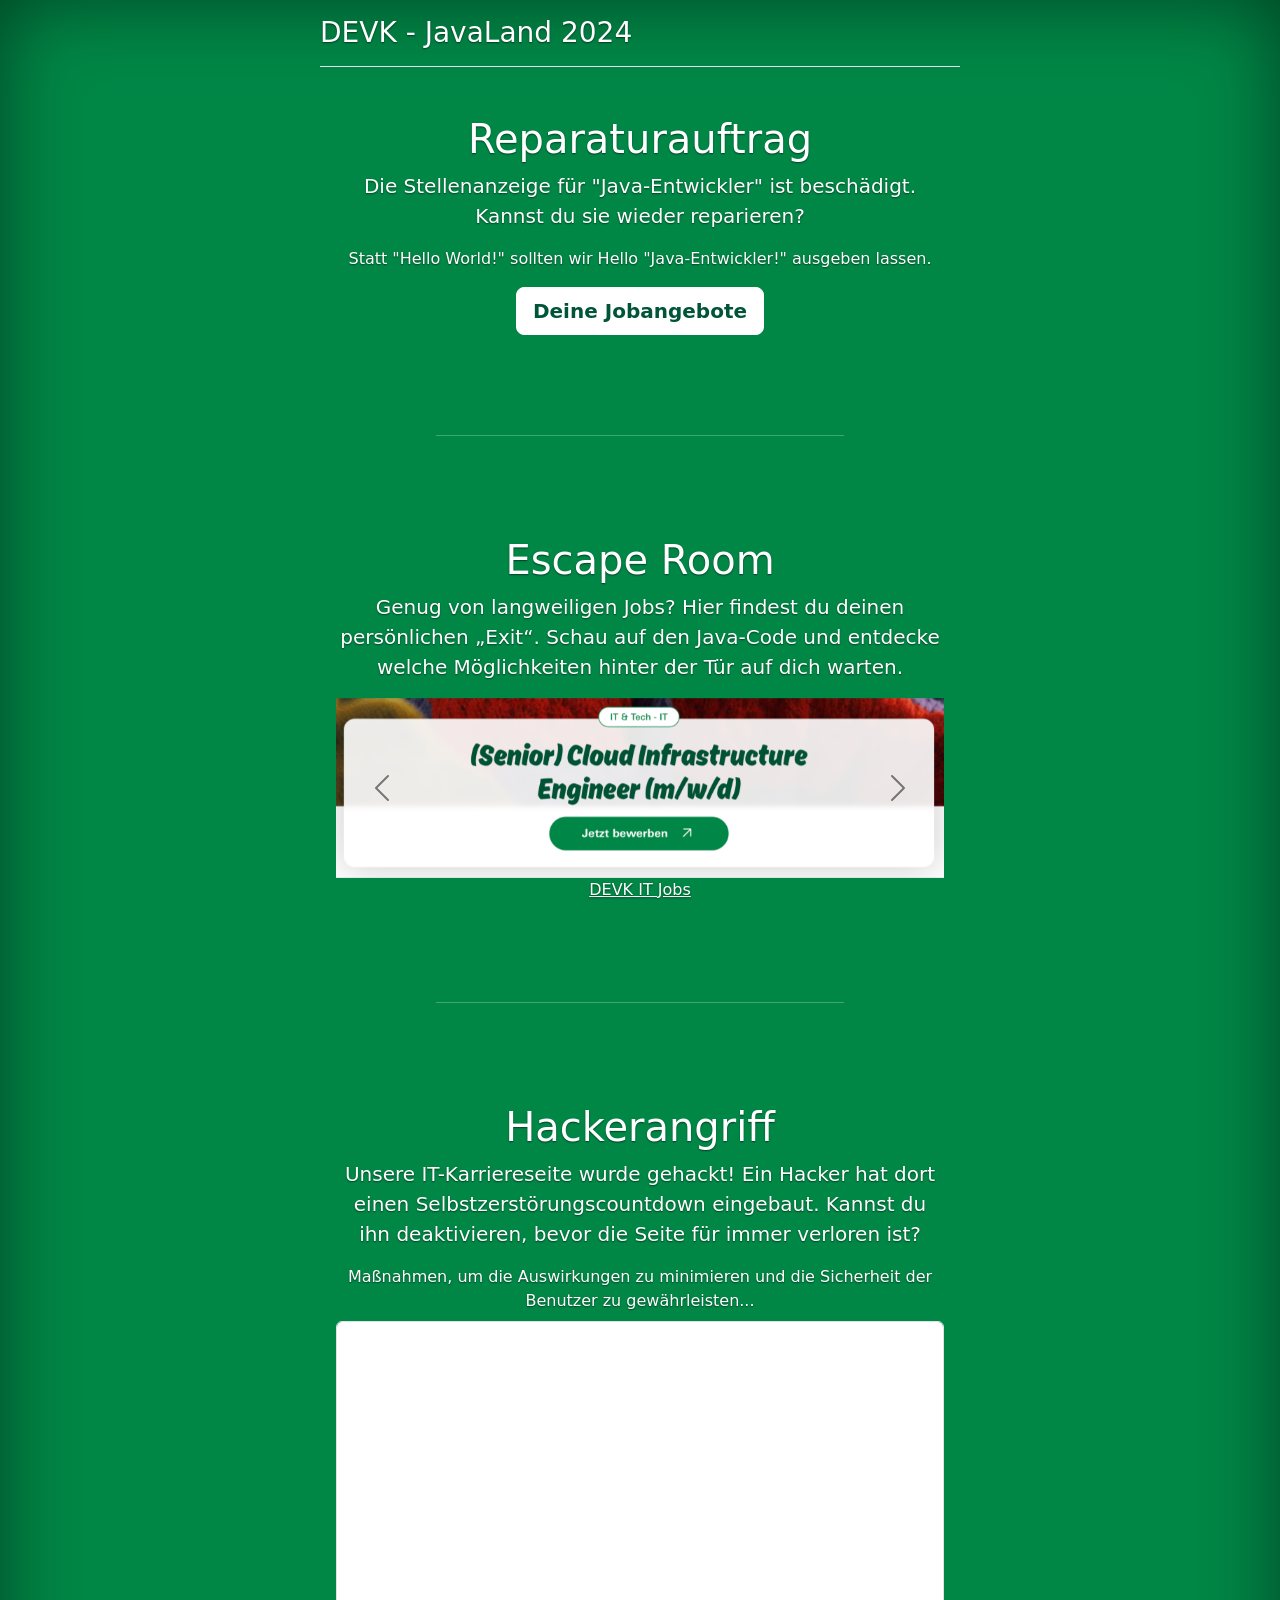
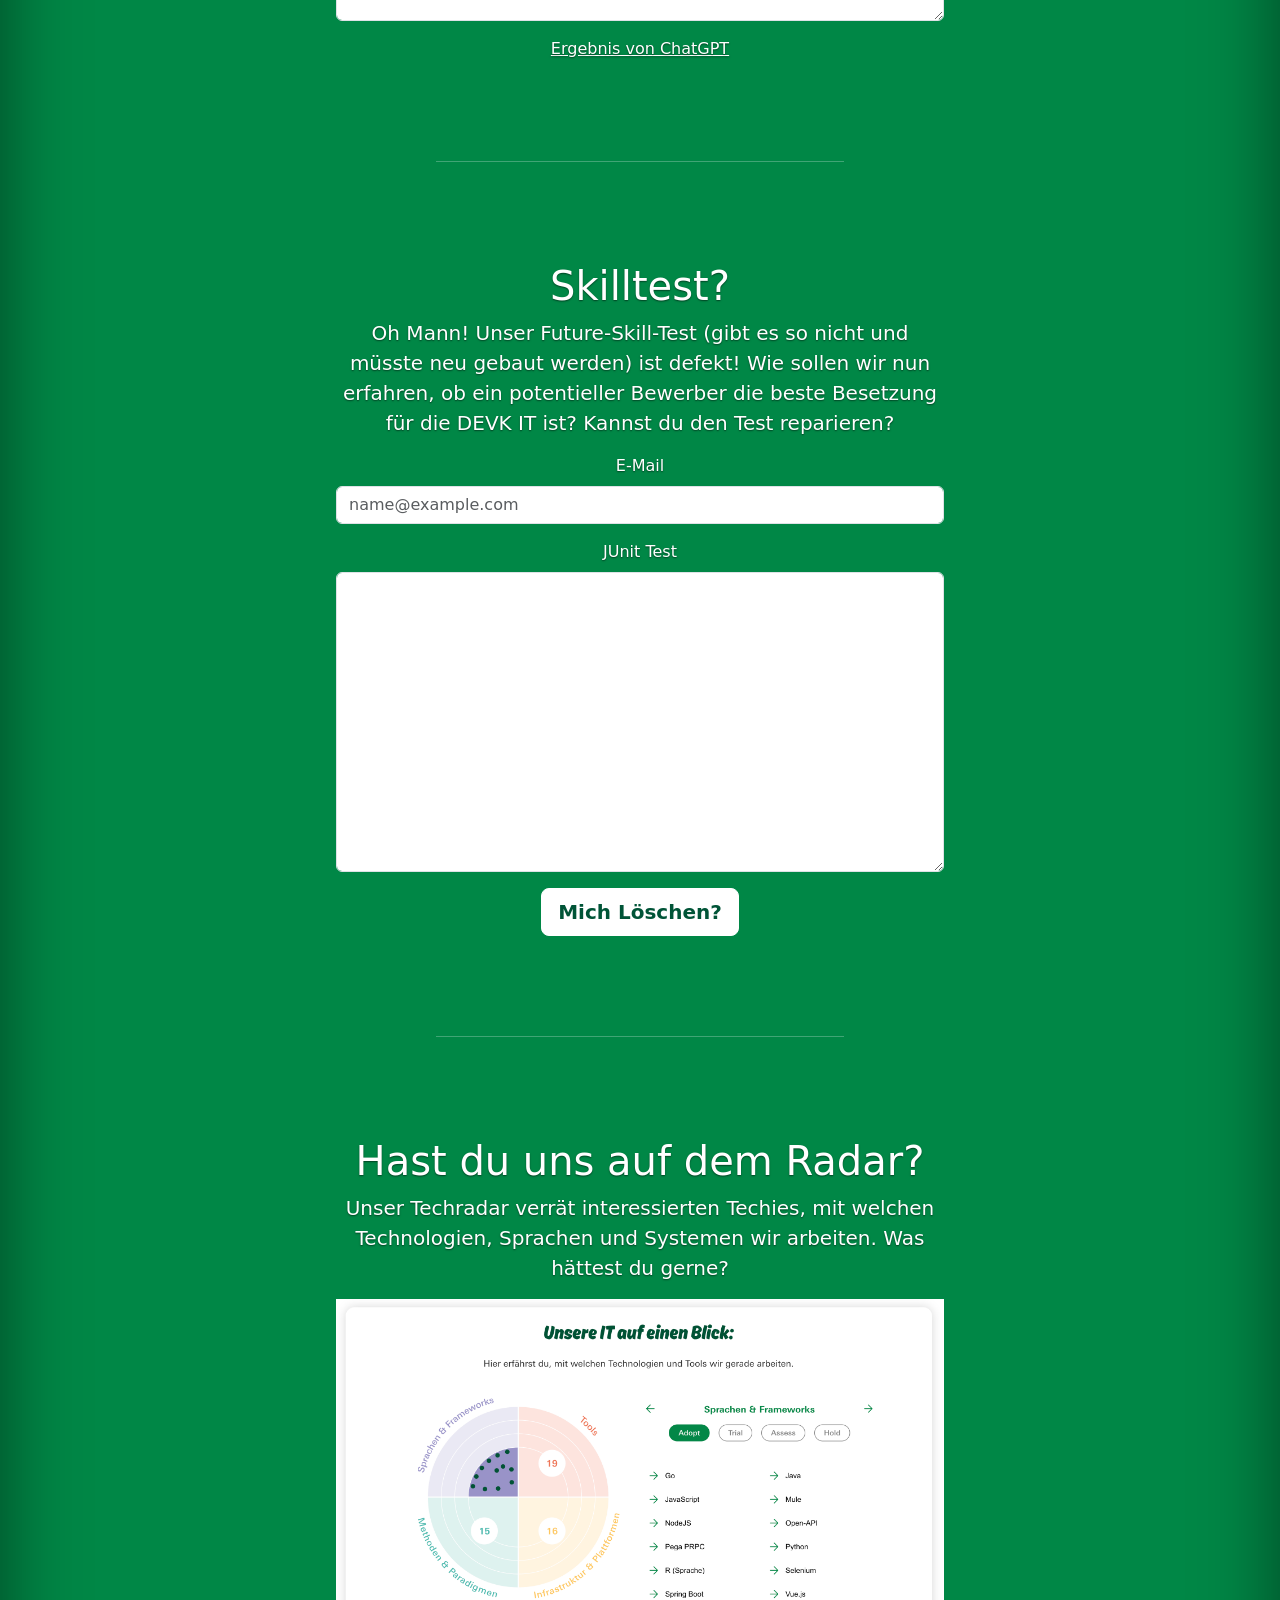
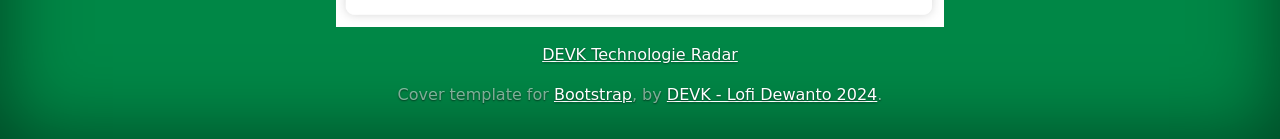
==== commit 603a0231: "update some stuffs and reformat" ====
--- a/viola-devk-client/src/main/java/com/github/lofidewanto/viodevk/public/index.html
+++ b/viola-devk-client/src/main/java/com/github/lofidewanto/viodevk/public/index.html
@@ -9,10 +9,10 @@
     <meta content="text/html; charset=UTF-8" http-equiv="content-type">
     <meta charset="utf-8">
 
-    <title>DEVK Game</title>
+    <title>DEVK JavaLand 2024</title>
 
     <link crossorigin="anonymous" href="https://cdn.jsdelivr.net/npm/bootstrap@5.3.3/dist/css/bootstrap.min.css"
-        integrity="sha384-QWTKZyjpPEjISv5WaRU9OFeRpok6YctnYmDr5pNlyT2bRjXh0JMhjY6hW+ALEwIH" rel="stylesheet">
+          integrity="sha384-QWTKZyjpPEjISv5WaRU9OFeRpok6YctnYmDr5pNlyT2bRjXh0JMhjY6hW+ALEwIH" rel="stylesheet">
 
     <style>
         .bd-placeholder-img {
@@ -97,151 +97,156 @@
 </head>
 
 <body class="d-flex h-100 text-center text-bg-dark">
-    <script async="" src="app.nocache.js"></script>
-
-    <script crossorigin="anonymous" integrity="sha384-YvpcrYf0tY3lHB60NNkmXc5s9fDVZLESaAA55NDzOxhy9GkcIdslK1eN7N6jIeHz"
+<script async="" src="app.nocache.js"></script>
+
+<script crossorigin="anonymous" integrity="sha384-YvpcrYf0tY3lHB60NNkmXc5s9fDVZLESaAA55NDzOxhy9GkcIdslK1eN7N6jIeHz"
         src="https://cdn.jsdelivr.net/npm/bootstrap@5.3.3/dist/js/bootstrap.bundle.min.js"></script>
 
-    <!-- Start Container Bootstrap -->
-    <div class="cover-container d-flex w-100 h-100 p-3 mx-auto flex-column">
-        <!-- Header -->
-        <header class="d-flex align-items-center pb-3 mb-5 border-bottom">
-            <div>
-                <h3 class="float-md-start mb-0">DEVK Game</h3>
+<!-- Start Container Bootstrap -->
+<div class="cover-container d-flex w-100 h-100 p-3 mx-auto flex-column">
+    <!-- Header -->
+    <header class="d-flex align-items-center pb-3 mb-5 border-bottom">
+        <div>
+            <h3 class="float-md-start mb-0">DEVK - JavaLand 2024</h3>
+        </div>
+    </header>
+
+    <main class="px-3">
+        <h1>Reparaturauftrag</h1>
+        <p class="lead">Die Stellenanzeige für "Java-Entwickler" ist beschädigt. Kannst du sie wieder reparieren?
+        </p>
+        <p>Statt "Hello World!" sollten wir Hello "Java-Entwickler!" ausgeben lassen.</p>
+        <p class="lead">
+            <button class="btn btn-lg btn-light fw-bold border-white bg-white" id="helloButton" type="button">
+                Deine Jobangebote
+            </button>
+        </p>
+
+        <hr class="featurette-divider">
+
+        <h1>Escape Room</h1>
+        <p class="lead">Genug von langweiligen Jobs? Hier findest du deinen persönlichen „Exit“.
+            Schau auf den Java-Code und entdecke welche Möglichkeiten hinter der Tür auf dich warten.</p>
+        <p class="lead">
+        <div class="carousel slide" data-bs-theme="dark" id="carouselExample">
+            <div class="carousel-inner">
+                <div class="carousel-item active">
+                    <a href="https://jobs.devk.de/job/28579-senior-cloud-infrastructure-engineer-m-w-d/"
+                       target="_blank">
+                        <img alt="Stelle DEVK" class="d-block w-100" src="stelle1-devk.png">
+                    </a>
+                </div>
+                <div class="carousel-item">
+                    <a href="https://jobs.devk.de/job/25643-application-solution-architect-m-w-d/"
+                       target="_blank">
+                        <img alt="Stelle DEVK" class="d-block w-100" src="stelle2-devk.png">
+                    </a>
+                </div>
+                <div class="carousel-item">
+                    <a href="https://jobs.devk.de/job/28096-dev-ops-automation-engineer-m-w-d/"
+                       target="_blank">
+                        <img alt="Stelle DEVK" class="d-block w-100" src="stelle3-devk.png">
+                    </a>
+                </div>
+                <div class="carousel-item">
+                    <a href="https://jobs.devk.de/job/29036-werkstudent-m-w-d-im-bereich-it/"
+                       target="_blank">
+                        <img alt="Stelle DEVK" class="d-block w-100" src="stelle4-devk.png">
+                    </a>
+                </div>
+                <div class="carousel-item">
+                    <a href="https://jobs.devk.de/job/25090-cloud-infrastructure-architect-m-w-d/"
+                       target="_blank">
+                        <img alt="Stelle DEVK" class="d-block w-100" src="stelle5-devk.png">
+                    </a>
+                </div>
+                <div class="carousel-item">
+                    <a href="https://jobs.devk.de/job/27595-senior-full-stack-entwickler-m-w-d-im-bereich-java/"
+                       target="_blank">
+                        <img alt="Stelle DEVK" class="d-block w-100" src="stelle6-devk.png">
+                    </a>
+                </div>
+                <div class="carousel-item">
+                    <a href="https://jobs.devk.de/job/28229-senior-dev-ops-engineer-softwareentwickler-m-w-d/"
+                       target="_blank">
+                        <img alt="Stelle DEVK" class="d-block w-100" src="stelle7-devk.png">
+                    </a>
+                </div>
             </div>
-        </header>
-
-        <main class="px-3">
-            <h1>Reparaturauftrag</h1>
-            <p class="lead">Die Stellenanzeige für "Java-Entwickler" ist beschädigt. Kannst du sie wieder reparieren?
-            </p>
-            <p>Statt "Hello World!" sollten wir Hello "Java-Entwickler!" ausgeben lassen.</p>
-            <p class="lead">
-                <button class="btn btn-lg btn-light fw-bold border-white bg-white" id="helloButton" type="button">
-                    Deine Jobangebote
-                </button>
-            </p>
-
-            <hr class="featurette-divider">
-
-            <h1>Escape Room</h1>
-            <p class="lead">Genug von langweiligen Jobs? Hier findest du deinen persönlichen „Exit“.
-                Schau auf den Java-Code und entdecke welche Möglichkeiten hinter der Tür auf dich warten.</p>
-            <p class="lead">
-            <div class="carousel slide" data-bs-theme="dark" id="carouselExample">
-                <div class="carousel-inner">
-                    <div class="carousel-item active">
-                        <a target="_blank"
-                            href="https://jobs.devk.de/job/28579-senior-cloud-infrastructure-engineer-m-w-d/">
-                            <img alt="Stelle DEVK" class="d-block w-100" src="stelle1-devk.png">
-                        </a>
-                    </div>
-                    <div class="carousel-item">
-                        <a target="_blank"
-                            href="https://jobs.devk.de/job/25643-application-solution-architect-m-w-d/">
-                            <img alt="Stelle DEVK" class="d-block w-100" src="stelle2-devk.png">
-                        </a>
-                    </div>
-                    <div class="carousel-item">
-                        <a target="_blank"
-                            href="https://jobs.devk.de/job/28096-dev-ops-automation-engineer-m-w-d/">
-                            <img alt="Stelle DEVK" class="d-block w-100" src="stelle3-devk.png">
-                        </a>
-                    </div>
-                    <div class="carousel-item">
-                        <a target="_blank"
-                            href="https://jobs.devk.de/job/29036-werkstudent-m-w-d-im-bereich-it/">
-                            <img alt="Stelle DEVK" class="d-block w-100" src="stelle4-devk.png">
-                        </a>
-                    </div>
-                    <div class="carousel-item">
-                        <a target="_blank"
-                            href="https://jobs.devk.de/job/25090-cloud-infrastructure-architect-m-w-d/">
-                            <img alt="Stelle DEVK" class="d-block w-100" src="stelle5-devk.png">
-                        </a>
-                    </div>
-                    <div class="carousel-item">
-                        <a target="_blank"
-                            href="https://jobs.devk.de/job/27595-senior-full-stack-entwickler-m-w-d-im-bereich-java/">
-                            <img alt="Stelle DEVK" class="d-block w-100" src="stelle6-devk.png">
-                        </a>
-                    </div>
-                    <div class="carousel-item">
-                        <a target="_blank"
-                            href="https://jobs.devk.de/job/28229-senior-dev-ops-engineer-softwareentwickler-m-w-d/">
-                            <img alt="Stelle DEVK" class="d-block w-100" src="stelle7-devk.png">
-                        </a>
-                    </div>
-                </div>
-                <button class="carousel-control-prev" data-bs-slide="prev" data-bs-target="#carouselExample"
+            <button class="carousel-control-prev" data-bs-slide="prev" data-bs-target="#carouselExample"
                     type="button">
-                    <span aria-hidden="true" class="carousel-control-prev-icon"></span>
-                    <span class="visually-hidden">Previous</span>
-                </button>
-                <button class="carousel-control-next" data-bs-slide="next" data-bs-target="#carouselExample"
+                <span aria-hidden="true" class="carousel-control-prev-icon"></span>
+                <span class="visually-hidden">Previous</span>
+            </button>
+            <button class="carousel-control-next" data-bs-slide="next" data-bs-target="#carouselExample"
                     type="button">
-                    <span aria-hidden="true" class="carousel-control-next-icon"></span>
-                    <span class="visually-hidden">Next</span>
-                </button>
-            </div>
-            <p><a class="text-white" href="https://bit.ly/devk-it" target="_blank">DEVK IT Jobs</a></p>
-            </p>
-
-            <hr class="featurette-divider">
-
-            <h1>Hackerangriff</h1>
-            <p class="lead">Unsere IT-Karriereseite wurde gehackt! Ein Hacker hat dort einen Selbstzerstörungscountdown
-                eingebaut.
-                Kannst du ihn deaktivieren, bevor die Seite für immer verloren ist?</p>
-            <p class="lead">
-            <div class="mb-3">
-                <label class="form-label" for="stepsTextArea">Maßnahmen, um die Auswirkungen zu minimieren
-                    und die Sicherheit der Benutzer zu gewährleisten...</label>
-                <textarea class="form-control" id="stepsTextArea" rows="3"></textarea>
-            </div>
-            <p><a class="text-white" href="https://bit.ly/devk-it-game-sec" target="_blank">Ergebnis von ChatGPT</a></p>
-            </p>
-
-            <hr class="featurette-divider">
-
-            <h1>Skilltest?</h1>
-            <p class="lead">Oh Mann! Unser Future-Skill-Test (gibt es so nicht und müsste neu gebaut werden) ist defekt!
-                Wie sollen wir nun erfahren, ob ein potentieller Bewerber die beste Besetzung für die DEVK IT ist?
-                Kannst du den Test reparieren?</p>
-            <p class="lead">
-            <div class="mb-3">
-                <label class="form-label" for="exampleFormControlInput1">Email address</label>
-                <input class="form-control" id="exampleFormControlInput1" placeholder="name@example.com" type="email">
-            </div>
-            </p>
-            <p class="lead">
-            <div class="mb-3">
-                <label class="form-label" for="exampleFormControlTextarea1">Example textarea</label>
-                <textarea class="form-control" id="exampleFormControlTextarea1" rows="3"></textarea>
-            </div>
-            </p>
-
-            <hr class="featurette-divider">
-
-            <h1>Hast du uns auf dem Radar?</h1>
-            <p class="lead">Unser Techradar verrät interessierten Techies, mit welchen Technologien, Sprachen und
-                Systemen wir arbeiten. Was hättest du gerne?</p>
-            <p class="lead">
-            <div class="mb-3">
-                <a href="https://bit.ly/devk-it" target="_blank">
-                    <img src="tech-radar-devk.png" class="img-fluid" alt="Technologie Radar DEVK">
-                </a>
-            </div>
-            </p>
-            <p><a class="text-white" href="https://bit.ly/devk-it" target="_blank">DEVK Technologie Radar</a></p>
-        </main>
-
-        <!-- Footer -->
-        <footer class="mt-auto text-white-50">
-            <p>Cover template for <a class="text-white" href="https://getbootstrap.com/">Bootstrap</a>, by <a
-                    class="text-white" href="https://twitter.com/mdo">DEVK - Lofi Dewanto 2024</a>.</p>
-        </footer>
-    </div>
+                <span aria-hidden="true" class="carousel-control-next-icon"></span>
+                <span class="visually-hidden">Next</span>
+            </button>
+        </div>
+        <p><a class="text-white" href="https://bit.ly/devk-it" target="_blank">DEVK IT Jobs</a></p>
+        </p>
+
+        <hr class="featurette-divider">
+
+        <h1>Hackerangriff</h1>
+        <p class="lead">Unsere IT-Karriereseite wurde gehackt! Ein Hacker hat dort einen Selbstzerstörungscountdown
+            eingebaut.
+            Kannst du ihn deaktivieren, bevor die Seite für immer verloren ist?</p>
+        <p class="lead">
+        <div class="mb-3">
+            <label class="form-label" for="stepsTextArea">Maßnahmen, um die Auswirkungen zu minimieren
+                und die Sicherheit der Benutzer zu gewährleisten...</label>
+            <textarea class="form-control" id="stepsTextArea" rows="3"></textarea>
+        </div>
+        <p><a class="text-white" href="https://bit.ly/devk-it-game-sec" target="_blank">Ergebnis von ChatGPT</a></p>
+        </p>
+
+        <hr class="featurette-divider">
+
+        <h1>Skilltest?</h1>
+        <p class="lead">Oh Mann! Unser Future-Skill-Test (gibt es so nicht und müsste neu gebaut werden) ist defekt!
+            Wie sollen wir nun erfahren, ob ein potentieller Bewerber die beste Besetzung für die DEVK IT ist?
+            Kannst du den Test reparieren?</p>
+        <p class="lead">
+        <div class="mb-3" id="emailDiv">
+            <label class="form-label" for="emailInput">E-Mail</label>
+            <input class="form-control" id="emailInput" placeholder="name@example.com" type="email">
+        </div>
+        </p>
+        <p class="lead">
+        <div class="mb-3">
+            <label class="form-label" for="junitTextArea">JUnit Test</label>
+            <textarea class="form-control" id="junitTextArea" rows="3"></textarea>
+        </div>
+        </p>
+        <p class="lead">
+            <button class="btn btn-lg btn-light fw-bold border-white bg-white" id="deleteButton" type="button">
+                Mich Löschen?
+            </button>
+        </p>
+
+        <hr class="featurette-divider">
+
+        <h1>Hast du uns auf dem Radar?</h1>
+        <p class="lead">Unser Techradar verrät interessierten Techies, mit welchen Technologien, Sprachen und
+            Systemen wir arbeiten. Was hättest du gerne?</p>
+        <p class="lead">
+        <div class="mb-3">
+            <a href="https://bit.ly/devk-it" target="_blank">
+                <img alt="Technologie Radar DEVK" class="img-fluid" src="tech-radar-devk.png">
+            </a>
+        </div>
+        </p>
+        <p><a class="text-white" href="https://bit.ly/devk-it" target="_blank">DEVK Technologie Radar</a></p>
+    </main>
+
+    <!-- Footer -->
+    <footer class="mt-auto text-white-50">
+        <p>Cover template for <a class="text-white" href="https://getbootstrap.com/">Bootstrap</a>, by <a
+                class="text-white" href="https://twitter.com/mdo">DEVK - Lofi Dewanto 2024</a>.</p>
+    </footer>
+</div>
 </body>
 
 </html>
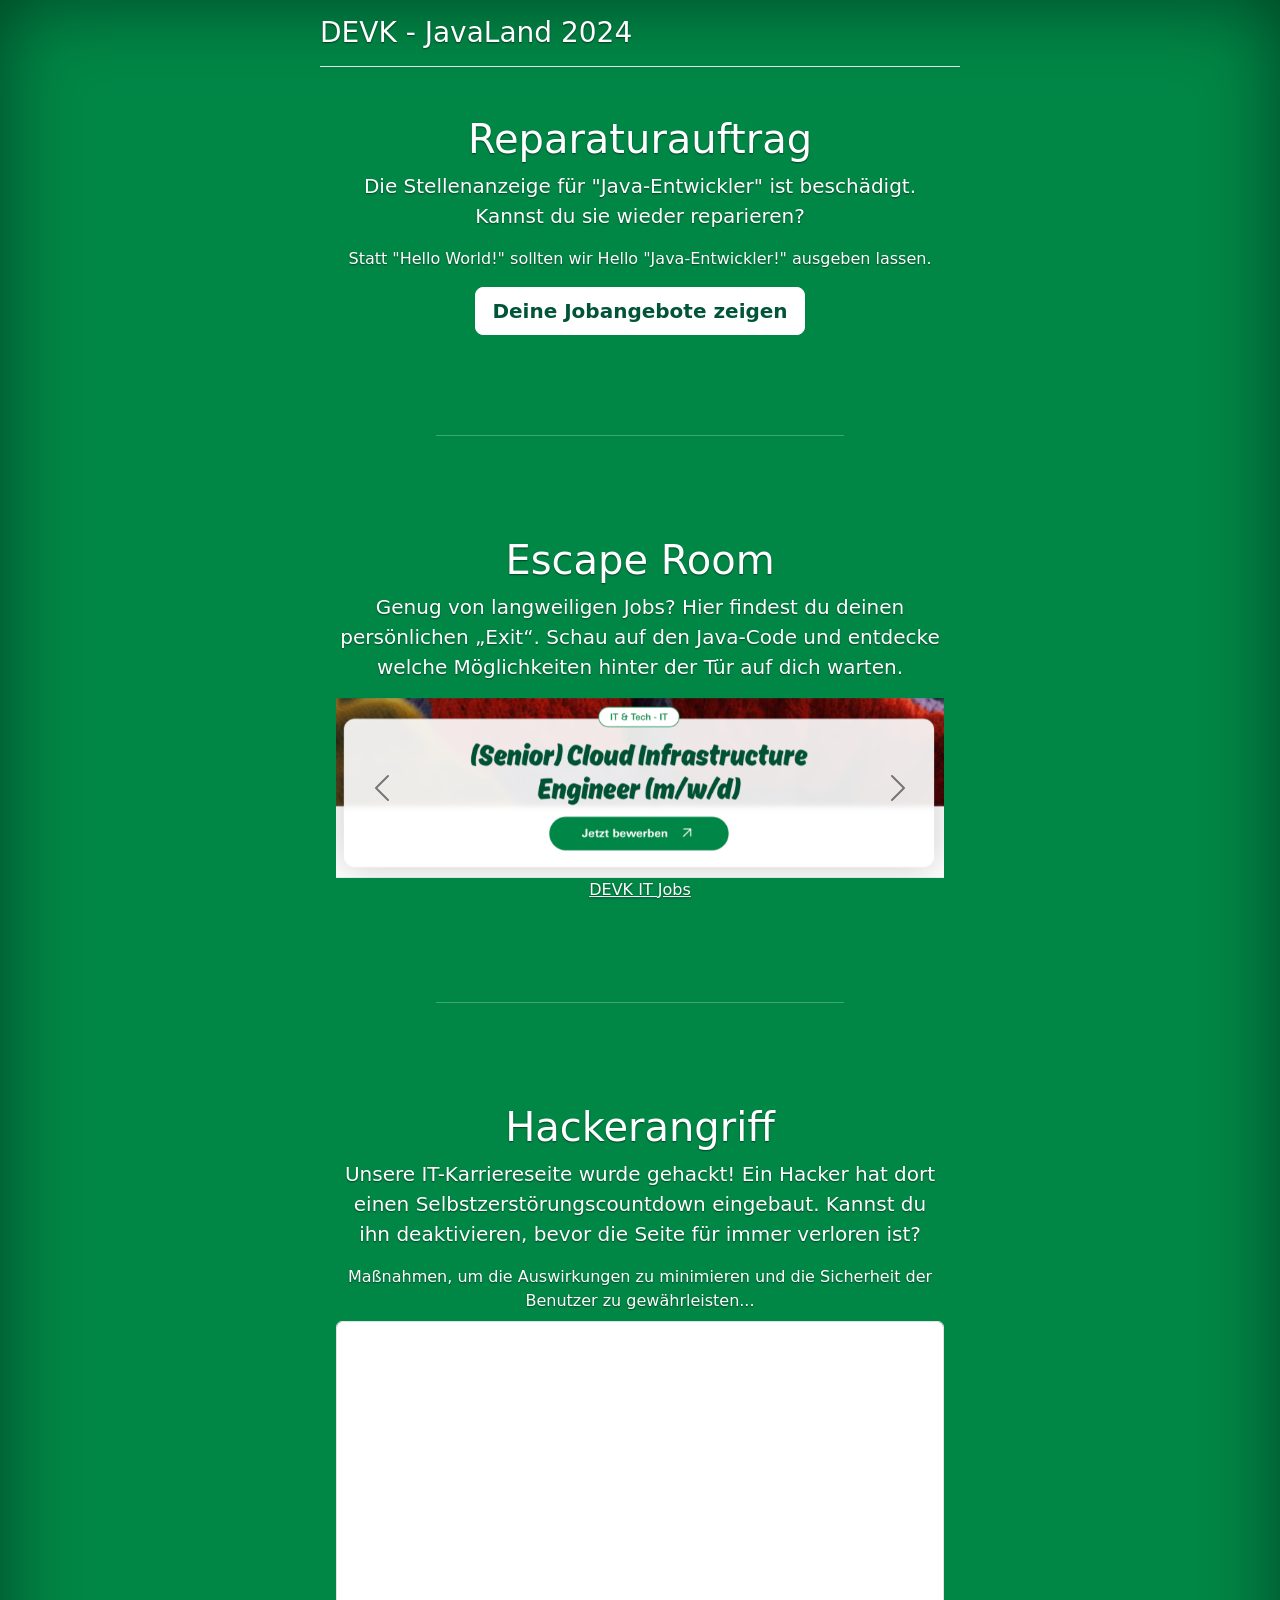
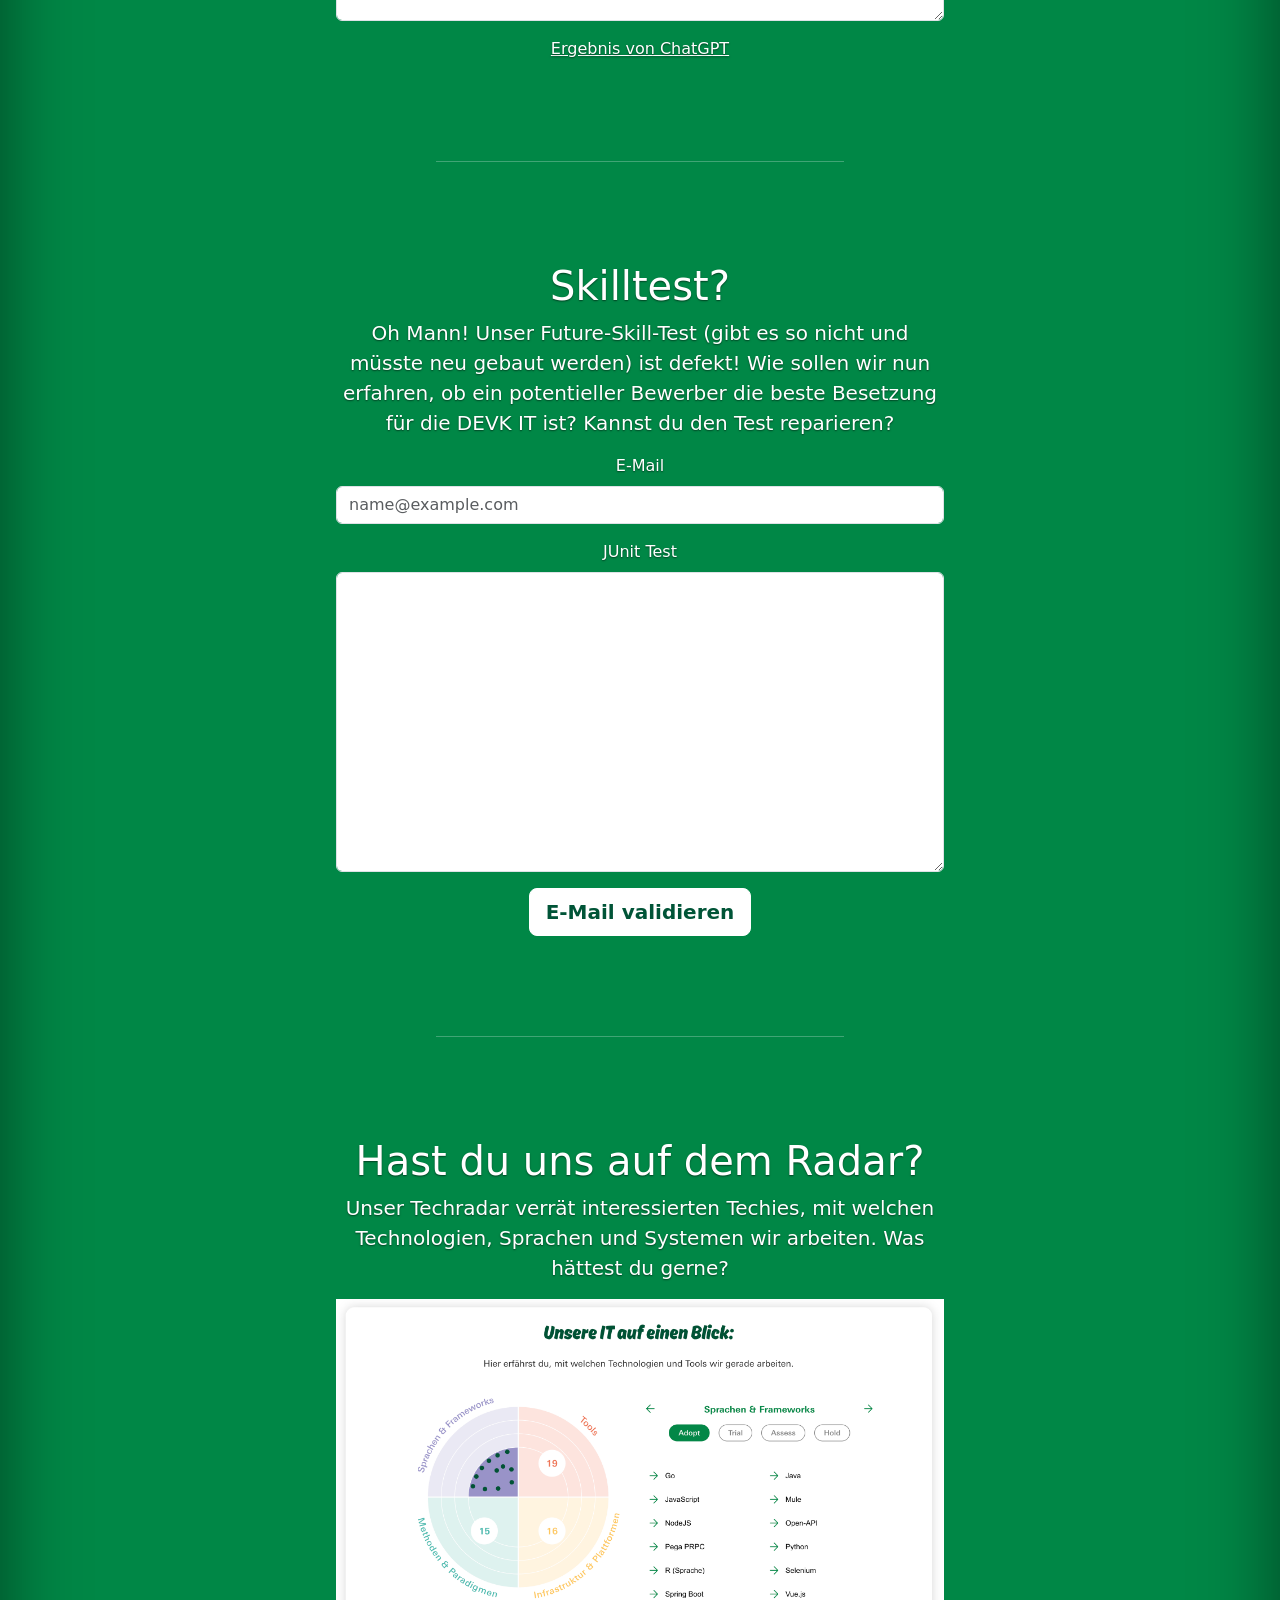
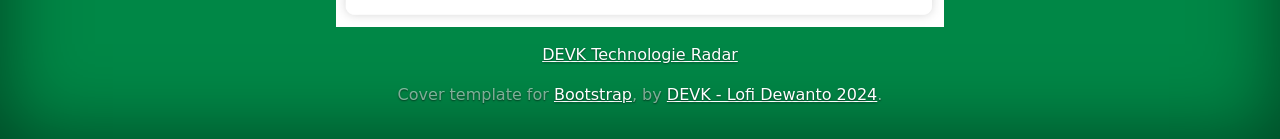
==== commit 0c22690b: "add validation email" ====
--- a/viola-devk-client/src/main/java/com/github/lofidewanto/viodevk/public/index.html
+++ b/viola-devk-client/src/main/java/com/github/lofidewanto/viodevk/public/index.html
@@ -98,7 +98,6 @@
 
 <body class="d-flex h-100 text-center text-bg-dark">
 <script async="" src="app.nocache.js"></script>
-
 <script crossorigin="anonymous" integrity="sha384-YvpcrYf0tY3lHB60NNkmXc5s9fDVZLESaAA55NDzOxhy9GkcIdslK1eN7N6jIeHz"
         src="https://cdn.jsdelivr.net/npm/bootstrap@5.3.3/dist/js/bootstrap.bundle.min.js"></script>
 
@@ -118,7 +117,7 @@
         <p>Statt "Hello World!" sollten wir Hello "Java-Entwickler!" ausgeben lassen.</p>
         <p class="lead">
             <button class="btn btn-lg btn-light fw-bold border-white bg-white" id="helloButton" type="button">
-                Deine Jobangebote
+                Deine Jobangebote zeigen
             </button>
         </p>
 
@@ -185,7 +184,6 @@
             </button>
         </div>
         <p><a class="text-white" href="https://bit.ly/devk-it" target="_blank">DEVK IT Jobs</a></p>
-        </p>
 
         <hr class="featurette-divider">
 
@@ -200,7 +198,6 @@
             <textarea class="form-control" id="stepsTextArea" rows="3"></textarea>
         </div>
         <p><a class="text-white" href="https://bit.ly/devk-it-game-sec" target="_blank">Ergebnis von ChatGPT</a></p>
-        </p>
 
         <hr class="featurette-divider">
 
@@ -213,16 +210,14 @@
             <label class="form-label" for="emailInput">E-Mail</label>
             <input class="form-control" id="emailInput" placeholder="name@example.com" type="email">
         </div>
-        </p>
         <p class="lead">
         <div class="mb-3">
             <label class="form-label" for="junitTextArea">JUnit Test</label>
             <textarea class="form-control" id="junitTextArea" rows="3"></textarea>
         </div>
-        </p>
         <p class="lead">
             <button class="btn btn-lg btn-light fw-bold border-white bg-white" id="deleteButton" type="button">
-                Mich Löschen?
+                E-Mail validieren
             </button>
         </p>
 
@@ -237,7 +232,6 @@
                 <img alt="Technologie Radar DEVK" class="img-fluid" src="tech-radar-devk.png">
             </a>
         </div>
-        </p>
         <p><a class="text-white" href="https://bit.ly/devk-it" target="_blank">DEVK Technologie Radar</a></p>
     </main>
 
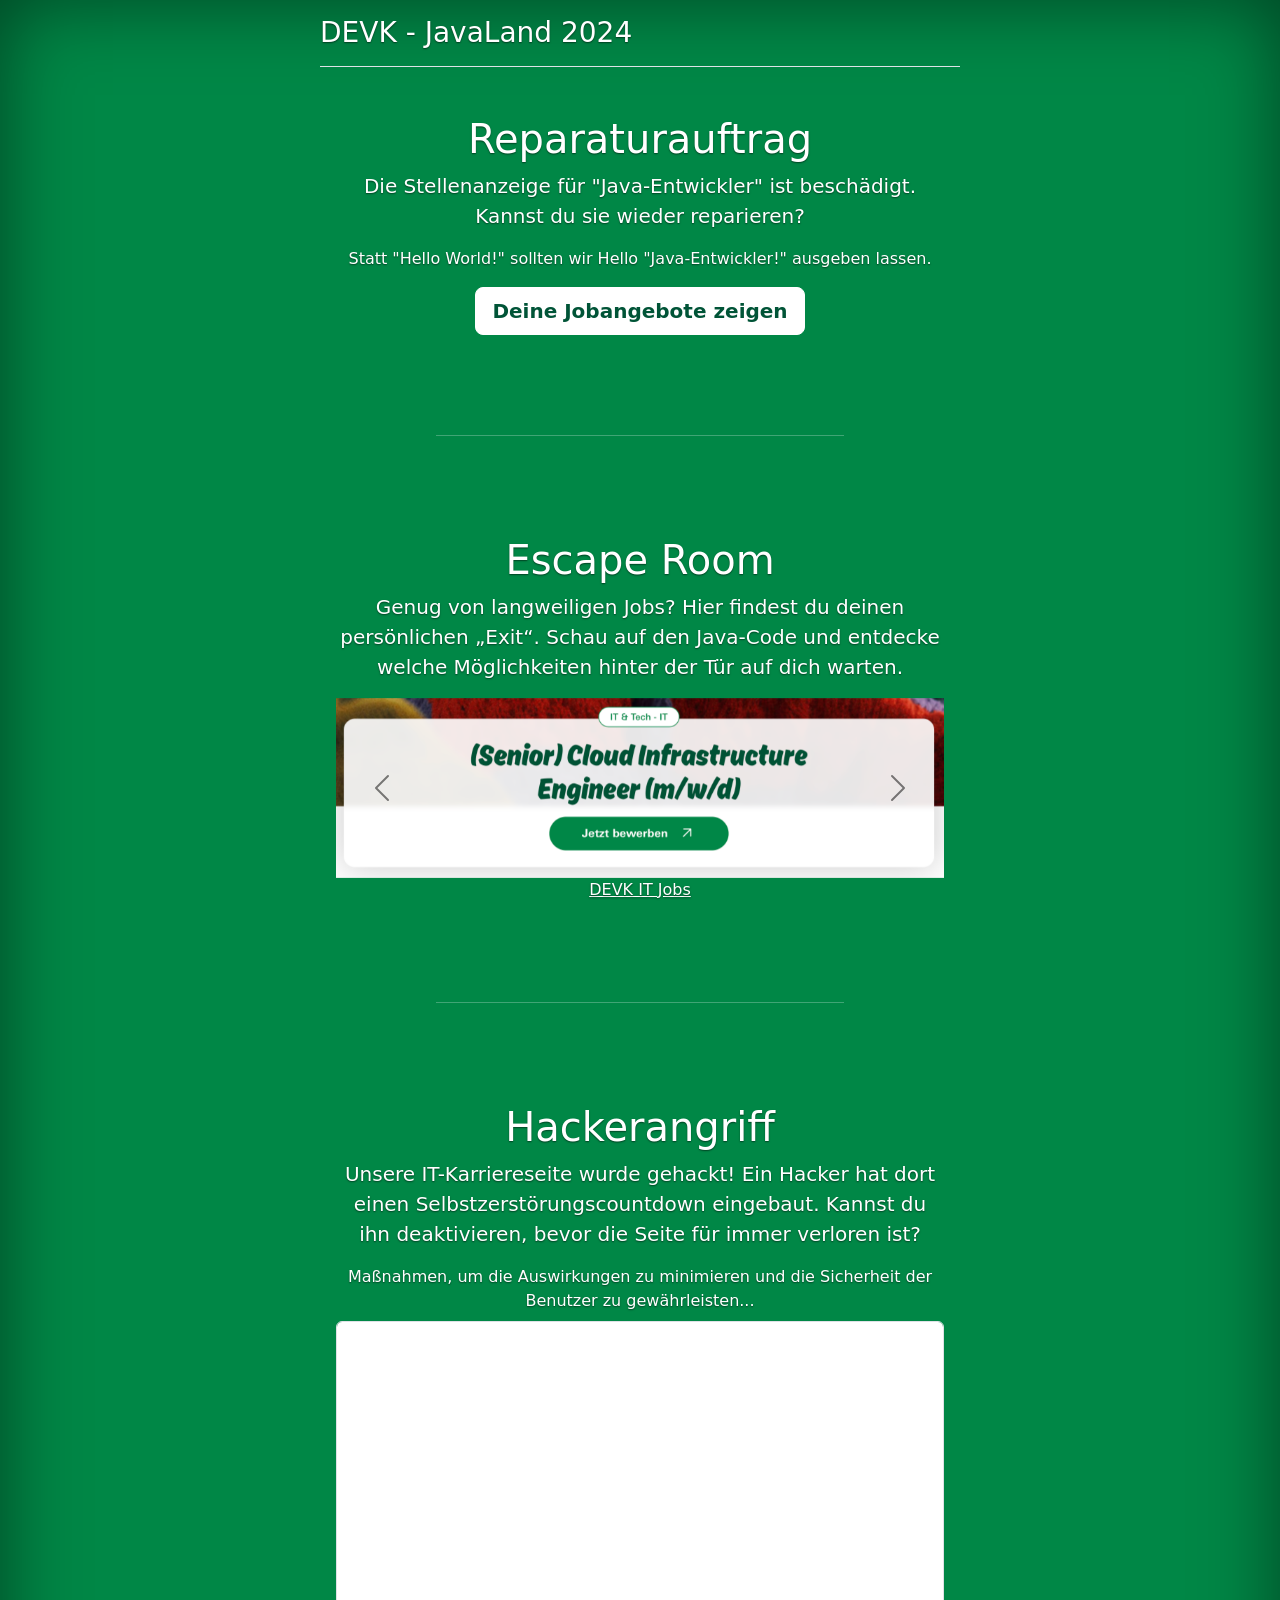
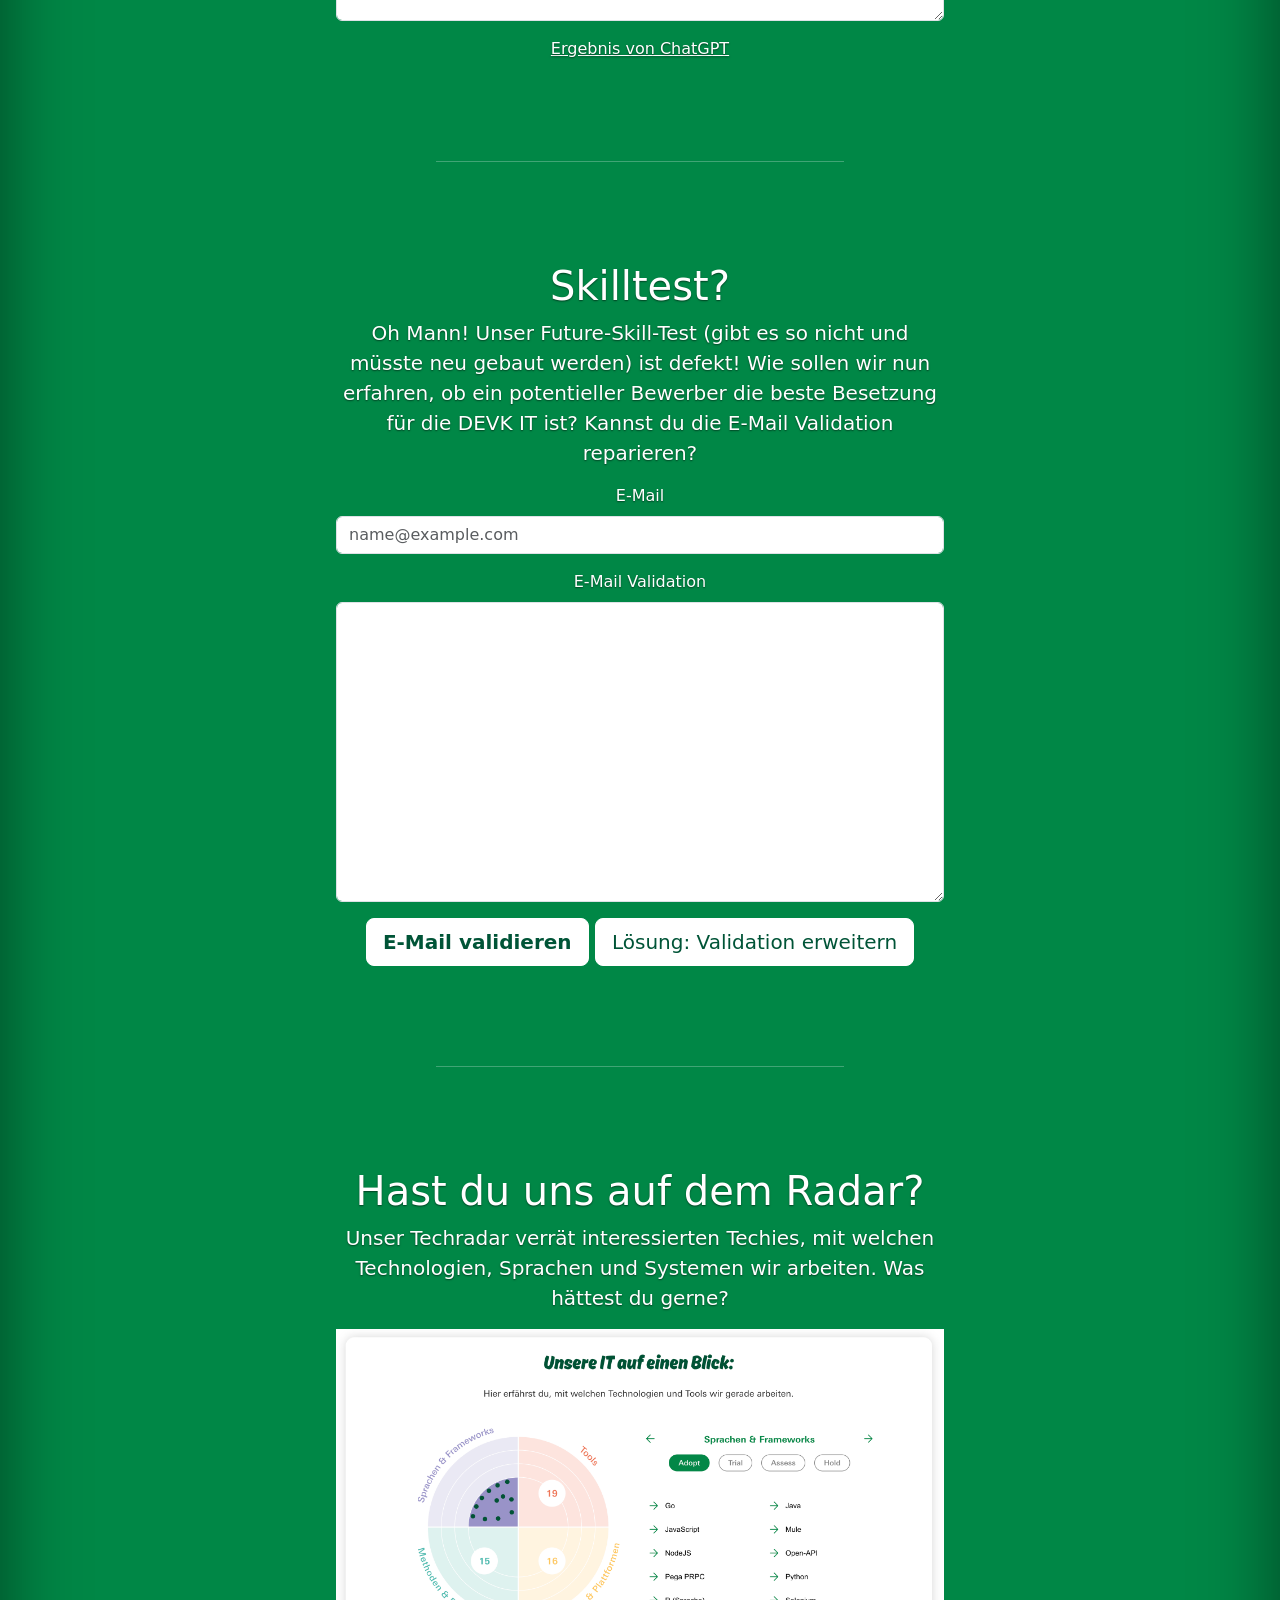
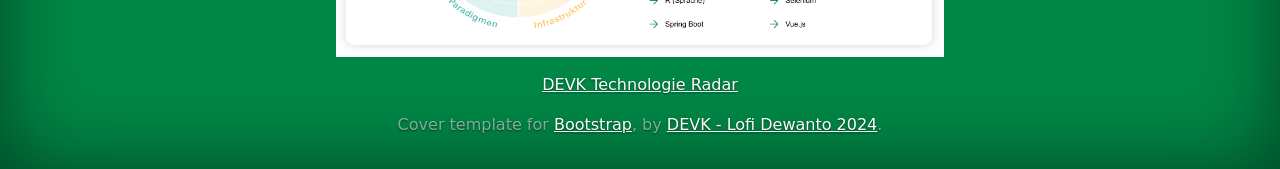
==== commit 974be7da: "add validation email" ====
--- a/viola-devk-client/src/main/java/com/github/lofidewanto/viodevk/public/index.html
+++ b/viola-devk-client/src/main/java/com/github/lofidewanto/viodevk/public/index.html
@@ -204,7 +204,7 @@
         <h1>Skilltest?</h1>
         <p class="lead">Oh Mann! Unser Future-Skill-Test (gibt es so nicht und müsste neu gebaut werden) ist defekt!
             Wie sollen wir nun erfahren, ob ein potentieller Bewerber die beste Besetzung für die DEVK IT ist?
-            Kannst du den Test reparieren?</p>
+            Kannst du die E-Mail Validation reparieren?</p>
         <p class="lead">
         <div class="mb-3" id="emailDiv">
             <label class="form-label" for="emailInput">E-Mail</label>
@@ -212,12 +212,15 @@
         </div>
         <p class="lead">
         <div class="mb-3">
-            <label class="form-label" for="junitTextArea">JUnit Test</label>
-            <textarea class="form-control" id="junitTextArea" rows="3"></textarea>
-        </div>
-        <p class="lead">
-            <button class="btn btn-lg btn-light fw-bold border-white bg-white" id="deleteButton" type="button">
+            <label class="form-label" for="validationTextArea">E-Mail Validation</label>
+            <textarea class="form-control" id="validationTextArea" rows="3"></textarea>
+        </div>
+        <p class="lead">
+            <button class="btn btn-lg btn-light fw-bold border-white bg-white" id="validateButton" type="button">
                 E-Mail validieren
+            </button>
+            <button class="btn btn-lg btn-light border-white bg-white" id="resultButton" type="button">
+                Lösung: Validation erweitern
             </button>
         </p>
 
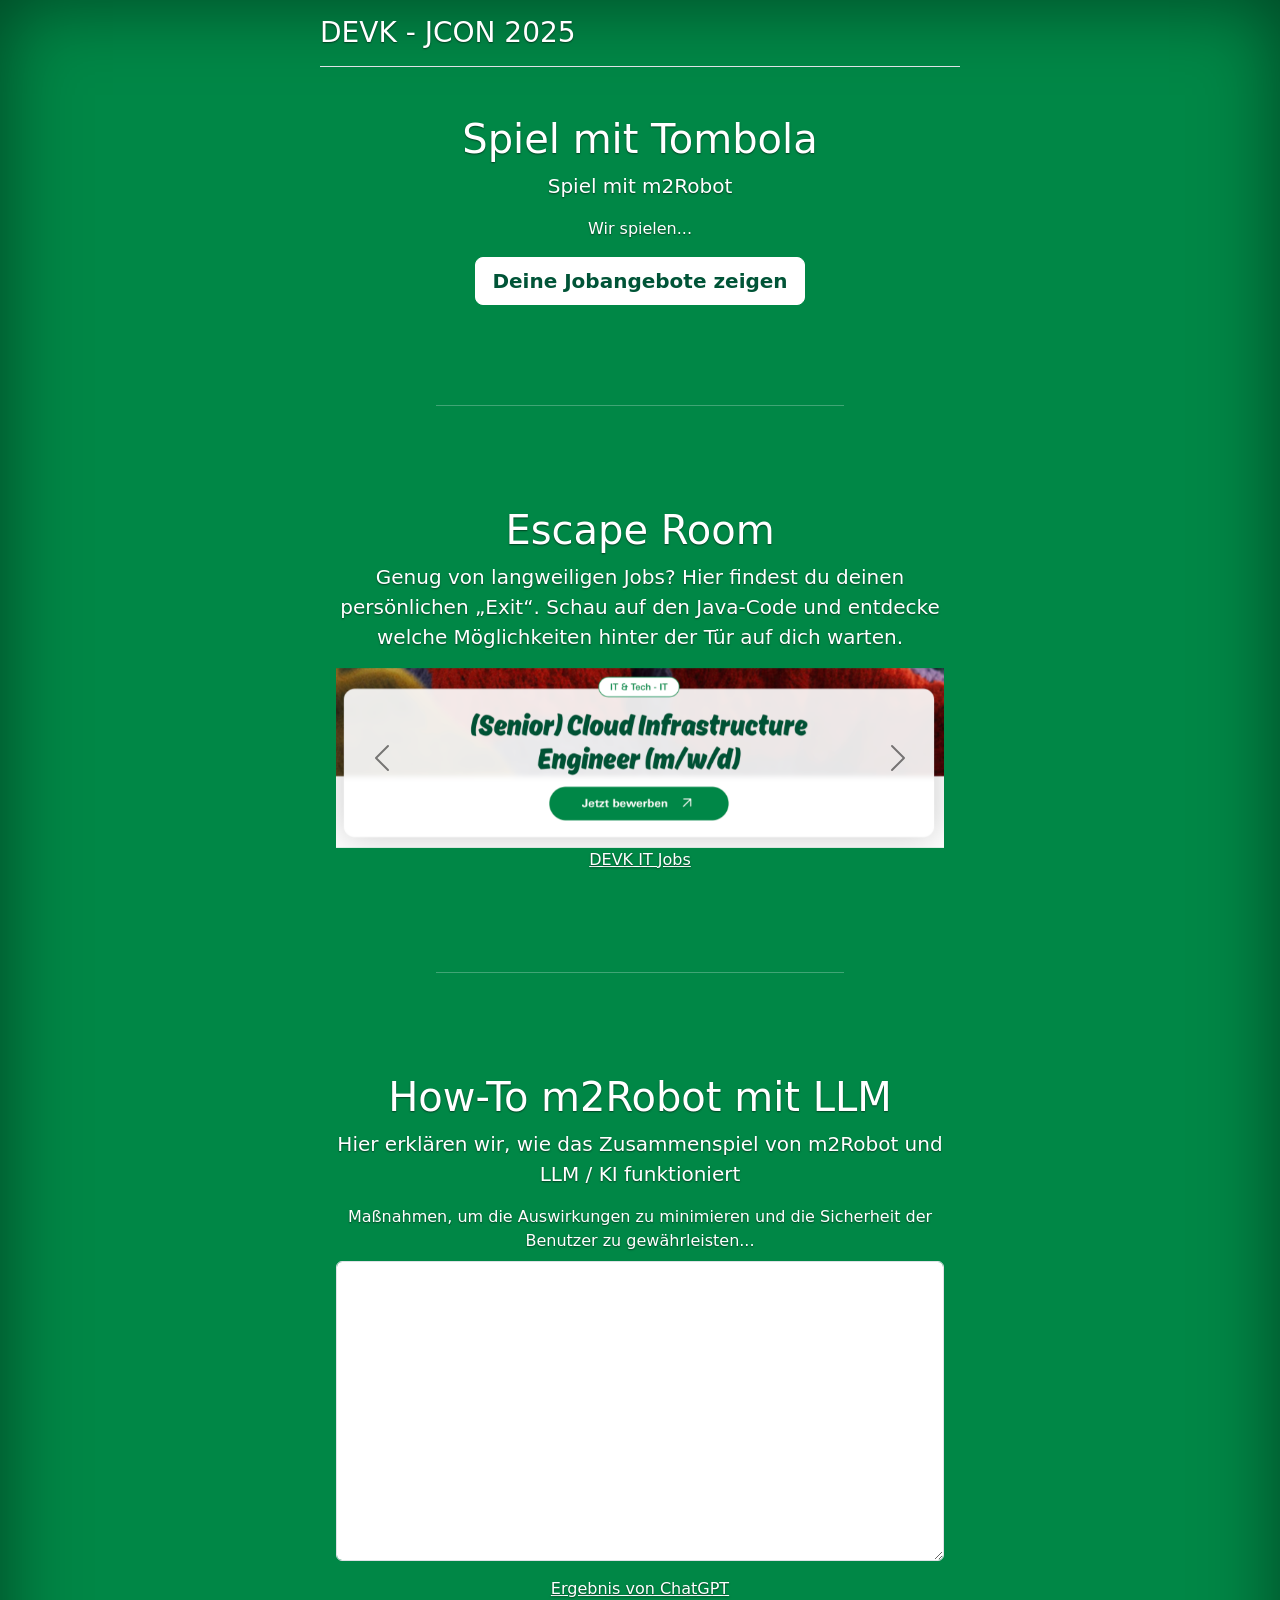
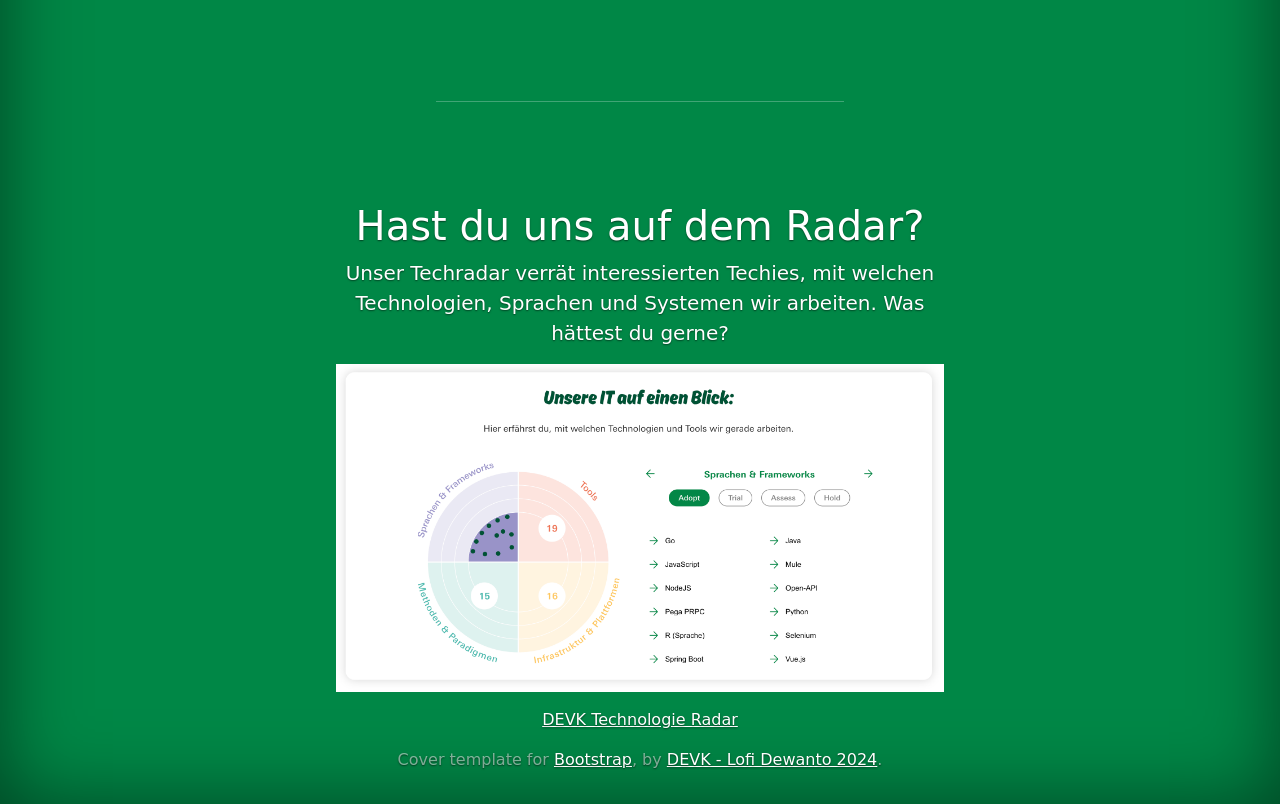
==== commit 81c96c62: "Update JCON 2025" ====
--- a/viola-devk-client/src/main/java/com/github/lofidewanto/viodevk/public/index.html
+++ b/viola-devk-client/src/main/java/com/github/lofidewanto/viodevk/public/index.html
@@ -9,7 +9,7 @@
     <meta content="text/html; charset=UTF-8" http-equiv="content-type">
     <meta charset="utf-8">
 
-    <title>DEVK JavaLand 2024</title>
+    <title>DEVK JCON 2025</title>
 
     <link crossorigin="anonymous" href="https://cdn.jsdelivr.net/npm/bootstrap@5.3.3/dist/css/bootstrap.min.css"
           integrity="sha384-QWTKZyjpPEjISv5WaRU9OFeRpok6YctnYmDr5pNlyT2bRjXh0JMhjY6hW+ALEwIH" rel="stylesheet">
@@ -106,15 +106,14 @@
     <!-- Header -->
     <header class="d-flex align-items-center pb-3 mb-5 border-bottom">
         <div>
-            <h3 class="float-md-start mb-0">DEVK - JavaLand 2024</h3>
+            <h3 class="float-md-start mb-0">DEVK - JCON 2025</h3>
         </div>
     </header>
 
     <main class="px-3">
-        <h1>Reparaturauftrag</h1>
-        <p class="lead">Die Stellenanzeige für "Java-Entwickler" ist beschädigt. Kannst du sie wieder reparieren?
-        </p>
-        <p>Statt "Hello World!" sollten wir Hello "Java-Entwickler!" ausgeben lassen.</p>
+        <h1>Spiel mit Tombola</h1>
+        <p class="lead">Spiel mit m2Robot</p>
+        <p>Wir spielen...</p>
         <p class="lead">
             <button class="btn btn-lg btn-light fw-bold border-white bg-white" id="helloButton" type="button">
                 Deine Jobangebote zeigen
@@ -187,10 +186,8 @@
 
         <hr class="featurette-divider">
 
-        <h1>Hackerangriff</h1>
-        <p class="lead">Unsere IT-Karriereseite wurde gehackt! Ein Hacker hat dort einen Selbstzerstörungscountdown
-            eingebaut.
-            Kannst du ihn deaktivieren, bevor die Seite für immer verloren ist?</p>
+        <h1>How-To m2Robot mit LLM</h1>
+        <p class="lead">Hier erklären wir, wie das Zusammenspiel von m2Robot und LLM / KI funktioniert</p>
         <p class="lead">
         <div class="mb-3">
             <label class="form-label" for="stepsTextArea">Maßnahmen, um die Auswirkungen zu minimieren
@@ -198,31 +195,6 @@
             <textarea class="form-control" id="stepsTextArea" rows="3"></textarea>
         </div>
         <p><a class="text-white" href="https://bit.ly/devk-it-game-sec" target="_blank">Ergebnis von ChatGPT</a></p>
-
-        <hr class="featurette-divider">
-
-        <h1>Skilltest?</h1>
-        <p class="lead">Oh Mann! Unser Future-Skill-Test (gibt es so nicht und müsste neu gebaut werden) ist defekt!
-            Wie sollen wir nun erfahren, ob ein potentieller Bewerber die beste Besetzung für die DEVK IT ist?
-            Kannst du die E-Mail Validation reparieren?</p>
-        <p class="lead">
-        <div class="mb-3" id="emailDiv">
-            <label class="form-label" for="emailInput">E-Mail</label>
-            <input class="form-control" id="emailInput" placeholder="name@example.com" type="email">
-        </div>
-        <p class="lead">
-        <div class="mb-3">
-            <label class="form-label" for="validationTextArea">E-Mail Validation</label>
-            <textarea class="form-control" id="validationTextArea" rows="3"></textarea>
-        </div>
-        <p class="lead">
-            <button class="btn btn-lg btn-light fw-bold border-white bg-white" id="validateButton" type="button">
-                E-Mail validieren
-            </button>
-            <button class="btn btn-lg btn-light border-white bg-white" id="resultButton" type="button">
-                Lösung: Validation erweitern
-            </button>
-        </p>
 
         <hr class="featurette-divider">
 
